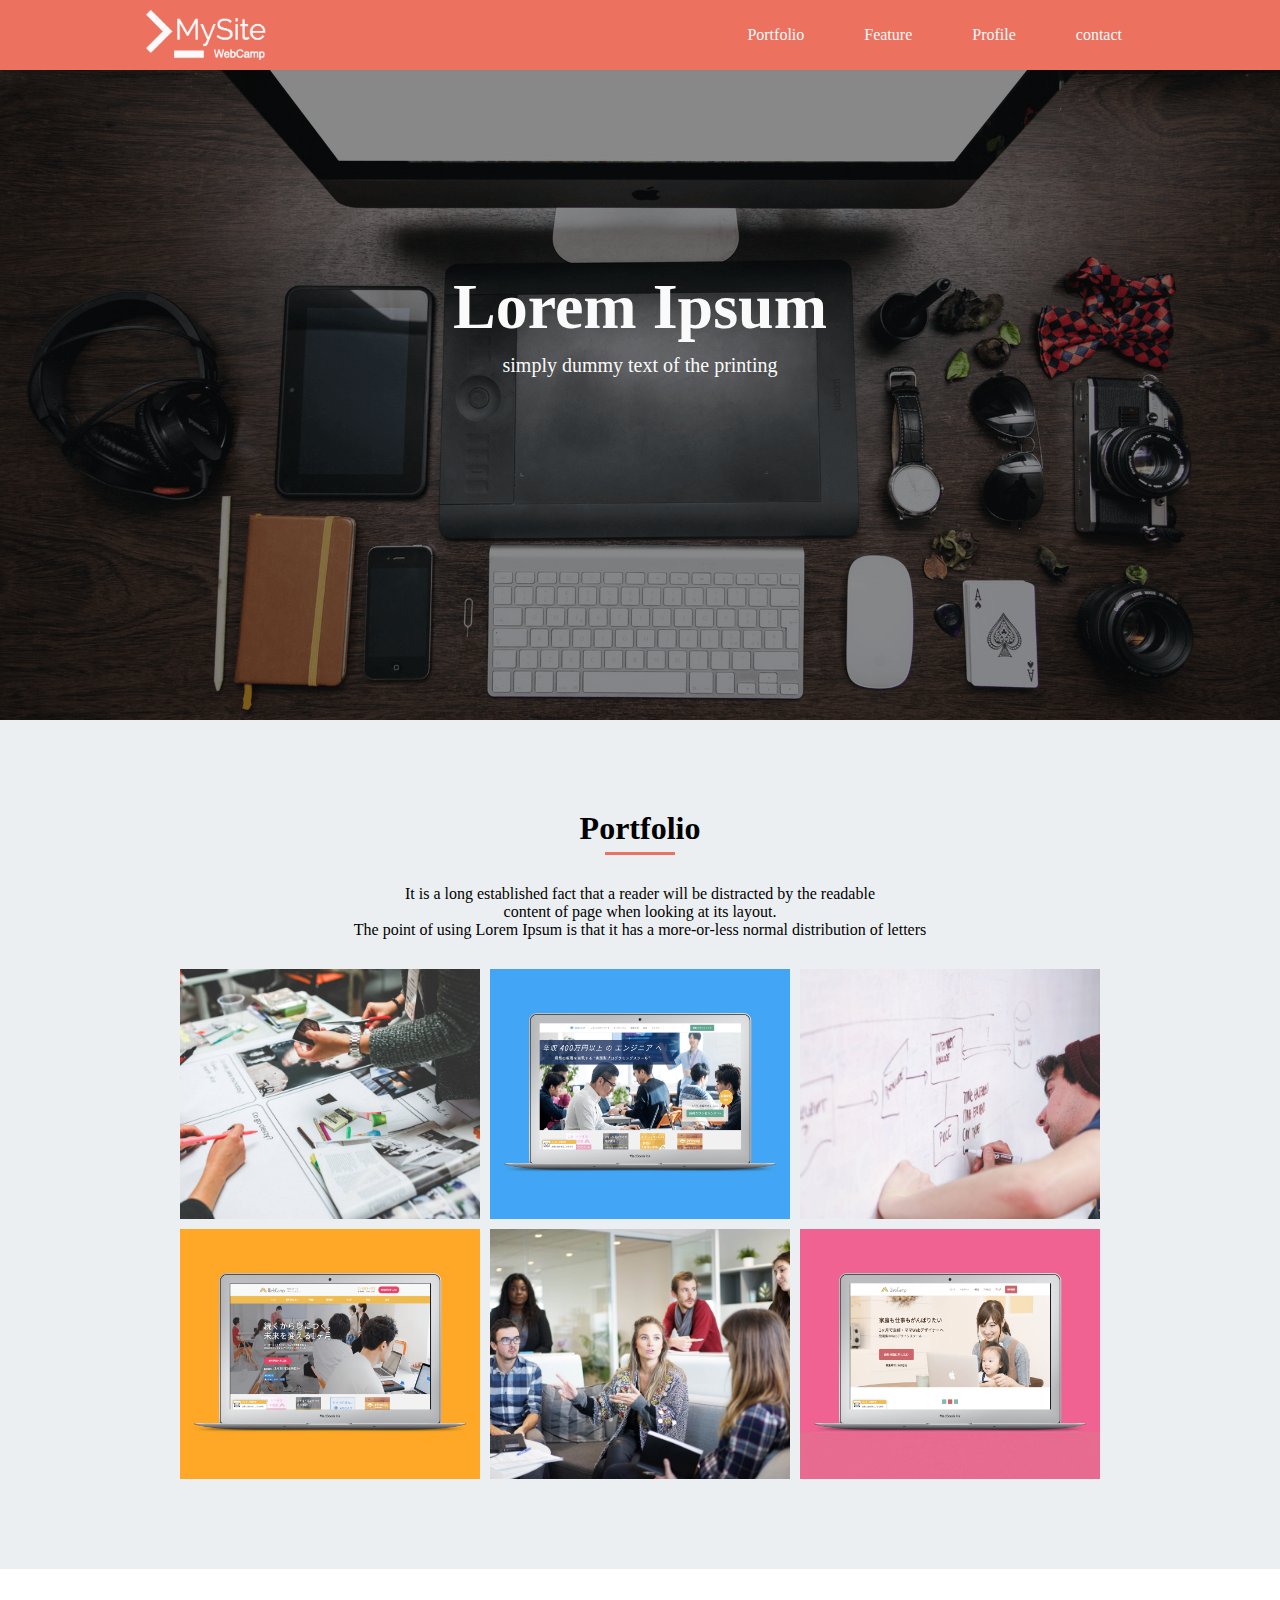
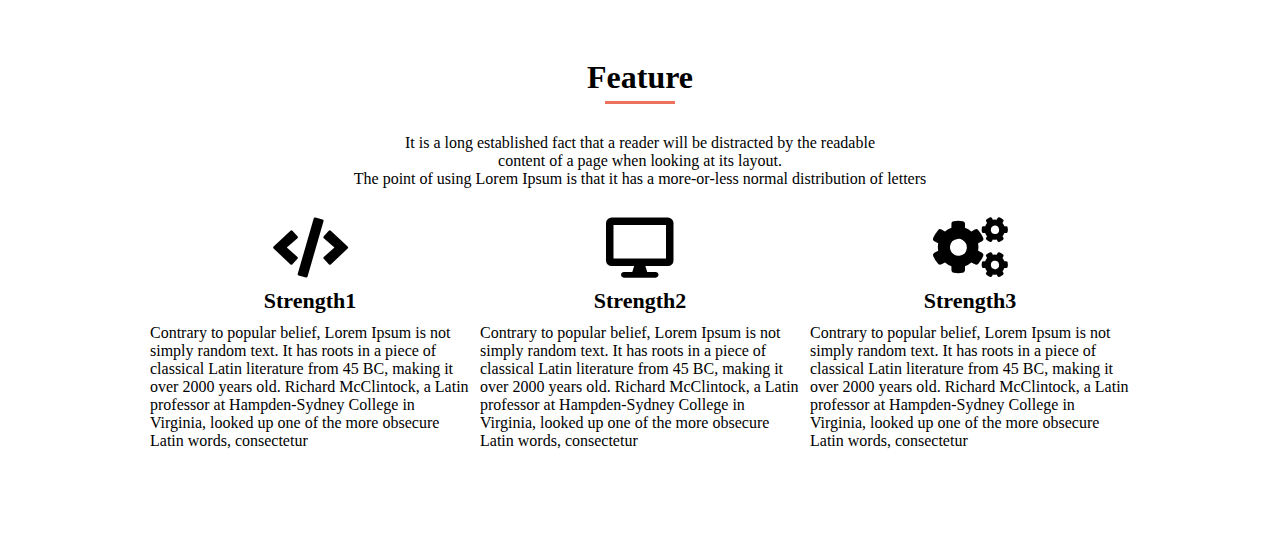
==== index.html @ 90d44905 "[Add] featureが完成しました" ====
<!DOCTYPE html>
<html>
<head>
	<meta charset="UTF-8">
	<meta name="viewport" content="width=device-width,initial-scale=1.0">
	<link rel="stylesheet" type="text/css" href="https://use.fontawesome.com/releases/v5.0.13/css/all.css">
	<link rel="stylesheet" href="style.css">
	<title>html_chapter10_exercise</title>
</head>
<body>
	<header>
		<div class="header-box">
			<img class="header-logo" src="img/logo.png">
			<nav>
				<ul class="nav-list">
					<li>
						<a href="#"> Portfolio</a>
					</li>
					<li>
						<a href="#"> Feature</a>
					</li>
					<li>
						<a href="#"> Profile</a>
					</li>
					<li>
						<a href="#"> contact</a>
					</li>
				</ul>
			</nav>
		</div>
	</header>
	<div class="main-visual">
		<h1 class="main-visual-title">Lorem Ipsum</h1>
		<p>simply dummy text of the printing</p>
	</div>
	<div class="portfolio">
		<div class="portfolio-contents">
			<div class="portfolio-text">
				<h2 class="portfolio-title">Portfolio</h2>
				<div class="title-border"></div>
				<p>
					It is a long established fact that a reader will be distracted by the readable <br>
					content of page when looking at its layout. <br>
					The point of using Lorem Ipsum is that it has a more-or-less normal distribution of letters
				</p>
			</div>
			<div class="portfolio-images clearfix">
				<div class="portfolio-image"></div>
				<div class="portfolio-image"></div>
				<div class="portfolio-image"></div>
				<div class="portfolio-image"></div>
				<div class="portfolio-image"></div>
				<div class="portfolio-image"></div>
			</div>
		</div>
	</div>
	<div class="feature">
		<div class="feature-text">
			<h2 class="feature-title"> Feature</h2>
			<div class="title-border"></div>
			<p>
				It is a long established fact that a reader will be distracted by the readable <br>
				content of a page when looking at its layout. <br>
				The point of using Lorem Ipsum is that it has a more-or-less normal distribution of letters
			</p>
		</div>
		<div class="feature-contents clearfix">
			<div class="feature-content">
				<i class="fas fa-code"></i>
				<h3 class="feature-content-title">Strength1</h3>
				<p class="feature-content-text">
					Contrary to popular belief, Lorem Ipsum is not simply random text. It has roots in a piece of classical Latin literature from 45 BC, making it over 2000 years old. Richard McClintock, a Latin professor at Hampden-Sydney College in Virginia, looked up one of the more obsecure Latin words, consectetur
				</p>
			</div>
			<div class="feature-content">
				<i class="fas fa-desktop"></i>
				<h3 class="feature-content-title">Strength2</h3>
				<p class="feature-content-text">
					Contrary to popular belief, Lorem Ipsum is not simply random text. It has roots in a piece of classical Latin literature from 45 BC, making it over 2000 years old. Richard McClintock, a Latin professor at Hampden-Sydney College in Virginia, looked up one of the more obsecure Latin words, consectetur
				</p>
			</div>
			<div class="feature-content">
				<i class="fas fa-cogs"></i>
				<h3 class="feature-content-title">Strength3</h3>
				<p class="feature-content-text">
					Contrary to popular belief, Lorem Ipsum is not simply random text. It has roots in a piece of classical Latin literature from 45 BC, making it over 2000 years old. Richard McClintock, a Latin professor at Hampden-Sydney College in Virginia, looked up one of the more obsecure Latin words, consectetur
				</p>
			</div>
		</div>
	</div>
	<div class="profile"></div>
	<div class="contact"></div>
	<footer></footer>
</body>
</html>
---- style.css ----
*{
	padding: 0;
	margin: 0;
	box-sizing: border-box;
}
a {
	text-decoration: none;
}
.clearfix::after{
	content: "";
	display: block;
	clear: both;
}

/*headerに関して*/
header{
	width: 100%;
	height: 70px;
	background-color: #EC715F;
}
.header-box{
	width: 1024px;
	margin: 0 auto;
}
.header-logo{
	float: left;
	height: 70px;
}
.nav-list{
	float: right;
}
.nav-list li{
	float: left;
	padding: 0 30px;
	line-height: 70px;
	list-style: none;
}
.nav-list li a{
	color: #FAFAFA;
}

/*main-visualに関して*/
.main-visual{
	width: 100%;
	height: 650px;
	text-align: center;
	background-image: url(img/mv.png);
	background-position: center;
	background-size: cover;
}
.main-visual-title{
	font-size: 64px;
	color: #FAFAFA;
	padding: 200px 0 10px 0;
}
.main-visual p{
	font-size: 20px;
	color: #FAFAFA;
}

/*portfolioに関して*/
.portfolio{
	background-color: #ECEFF1;
	width: 100%;
}
.portfolio-contents{
	width: 920px;
	margin: 0 auto;
	text-align: center;
}
.portfolio-title{
	font-size: 32px;
	color: #000000;
	padding-top: 90px;
}
.title-border{
	height: 8px;
	width: 70px;
	margin: 0 auto;
	border-bottom: 3px solid #EC715F;
}
.portfolio-text p{
	font-size: 16px;
	color: #000000;
	padding: 30px 0;
}
.portfolio-image{
	width: 300px;
	height: 250px;
	margin: 0 10px 10px 0;
	background-position: center;
	background-size: cover;
	float: left;
}
.portfolio-image:nth-child(3n){
	margin-right: 0;
}
.portfolio-image:nth-last-child(-n+3){
	margin-bottom: 90px;
}
.portfolio-image:nth-child(1){
	background-image: url(img/sketch.jpg);
}
.portfolio-image:nth-child(2){
	background-image: url(img/websuku.png);
}
.portfolio-image:nth-child(3){
	background-image: url(img/write.jpg);
}
.portfolio-image:nth-child(4){
	background-image: url(img/webcamp.png);
}
.portfolio-image:nth-child(5){
	background-image: url(img/talk.jpg);
}
.portfolio-image:nth-child(6){
	background-image: url(img/webcamp-mother.png);
}

/*featureに関して*/
.feature{
	width: 980px;
	padding: 90px 0;
	margin: 0 auto;
}
.feature-text{
	text-align: center;
}
.feature-title{
	font-size: 32px;
	color: #000000;
}
.feature-text p{
	padding: 30px 0;
	font-size: 16px;
	color: #000000;
}
.feature-content{
	width: 320px;
	margin-right: 10px;
	float: left;
}
.feature-content:nth-child(3){
	margin-right: 0;
}
.feature-content i{
	font-size: 60px;
	width: 100%;
	text-align: center;
}
.feature-content-title{
	width: 100%;
	text-align: center;
	font-size: 22px;
	color: #000000;
	padding: 10px;
}
.feature-content-text{
	font-size: 16px;
	color: #000000;
}
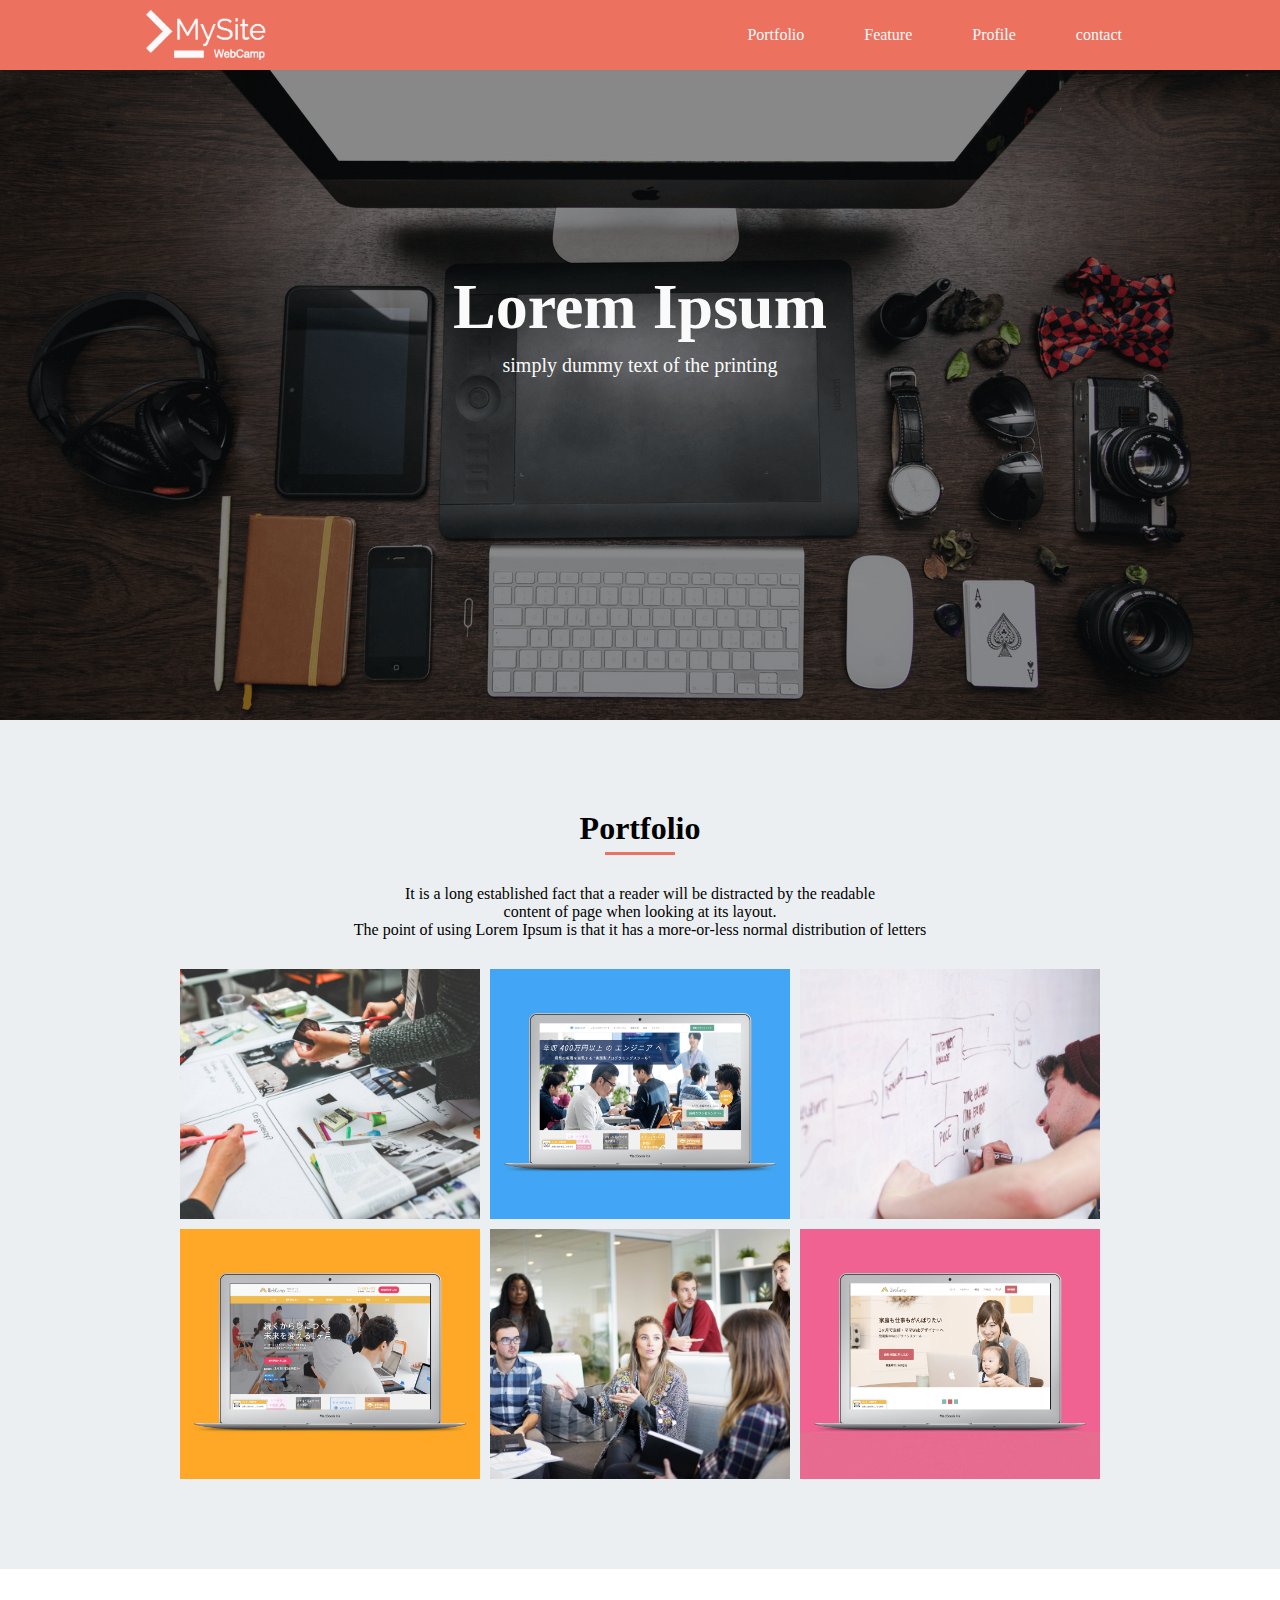
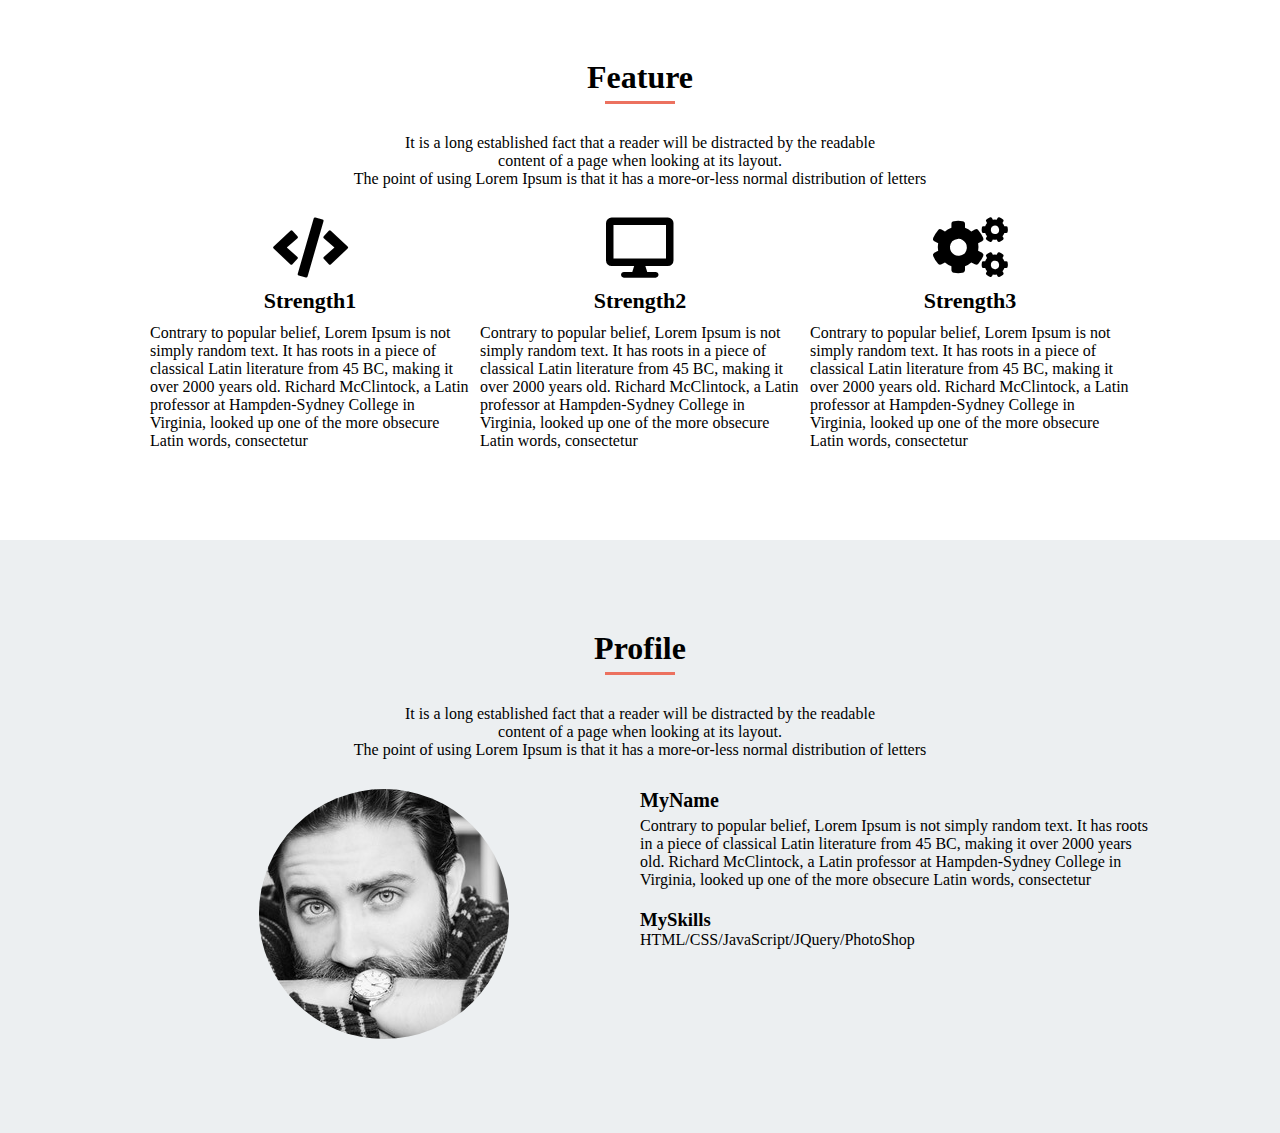
==== commit 8810a5bc: "[Add] profileが完成しました" ====
--- a/index.html
+++ b/index.html
@@ -88,7 +88,38 @@
 			</div>
 		</div>
 	</div>
-	<div class="profile"></div>
+	<div class="profile">
+		<div class="profile-box">
+			<div class="profile-text clearfix">
+				<h2 class="profile-title">Profile</h2>
+				<div class="title-border"></div>
+				<p>
+					It is a long established fact that a reader will be distracted by the readable <br>
+					content of a page when looking at its layout. <br>
+					The point of using Lorem Ipsum is that it has a more-or-less normal distribution of letters
+				</p>
+			</div>
+			<div class="profile-contents clearfix">
+				<div class="profile-content">
+					<img class="profile-image" src="img/my-icon.jpg">
+				</div>
+				<div class="profile-content">
+					<div class="profile-content-text">
+						<h3>MyName</h3>
+						<p>
+						Contrary to popular belief, Lorem Ipsum is not simply random text. It has roots in a piece of classical Latin literature from 45 BC, making it over 2000 years old. Richard McClintock, a Latin professor at Hampden-Sydney College in Virginia, looked up one of the more obsecure Latin words, consectetur
+					</p>
+					</div>
+					<div class="profile-contents-text">
+						<h3>MySkills</h3>
+						<p>
+							HTML/CSS/JavaScript/JQuery/PhotoShop
+						</p>
+					</div>
+				</div>
+			</div>
+		</div>
+	</div>
 	<div class="contact"></div>
 	<footer></footer>
 </body>
--- a/style.css
+++ b/style.css
@@ -158,4 +158,51 @@
 .feature-content-text{
 	font-size: 16px;
 	color: #000000;
+}
+
+/*profileに関して*/
+.profile{
+	width: 100%;
+	background-color: #ECEFF1;
+}
+.profile-box{
+	width: 1024px;
+	padding: 90px 0;
+	margin: 0 auto;
+}
+.profile-text{
+	text-align: center;
+}
+.profile-title{
+	font-size: 32px;
+	color: #000000;
+}
+.profile-text p{
+	padding: 30px 0;
+	font-size: 16px;
+	color: #000000;
+}
+.profile-content{
+	width: 512px;
+	float: left;
+}
+.profile-content:first-child{
+	text-align: center;
+}
+.profile-image{
+	border-radius: 50%;
+	width: 250px;
+	height: 250px;
+	margin: 0 auto;
+}
+.profile-content-text{
+	padding-bottom: 20px;
+}
+.profile-content-text h3{
+	font-size: 20px;
+	padding-bottom: 5px;
+}
+.profile-content-text p{
+	font-size: 16px;
+	color: #000000;
 }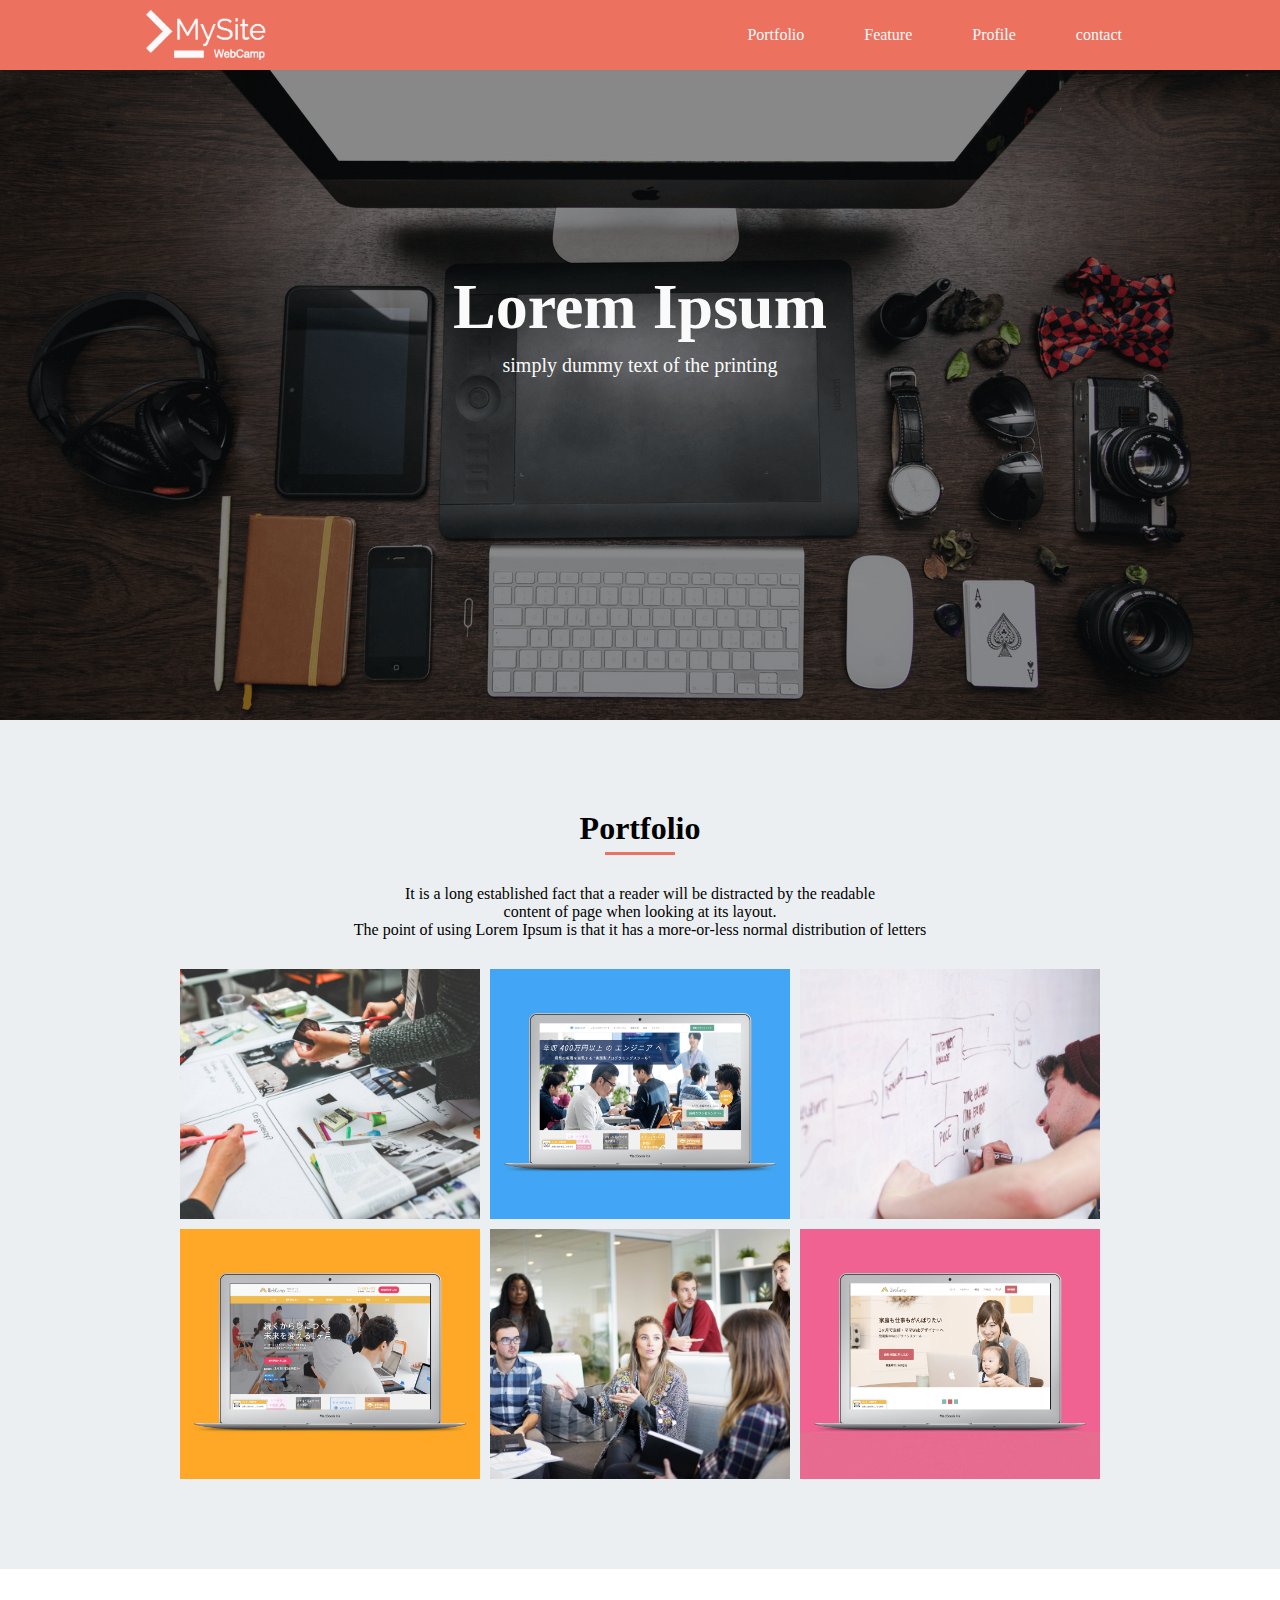
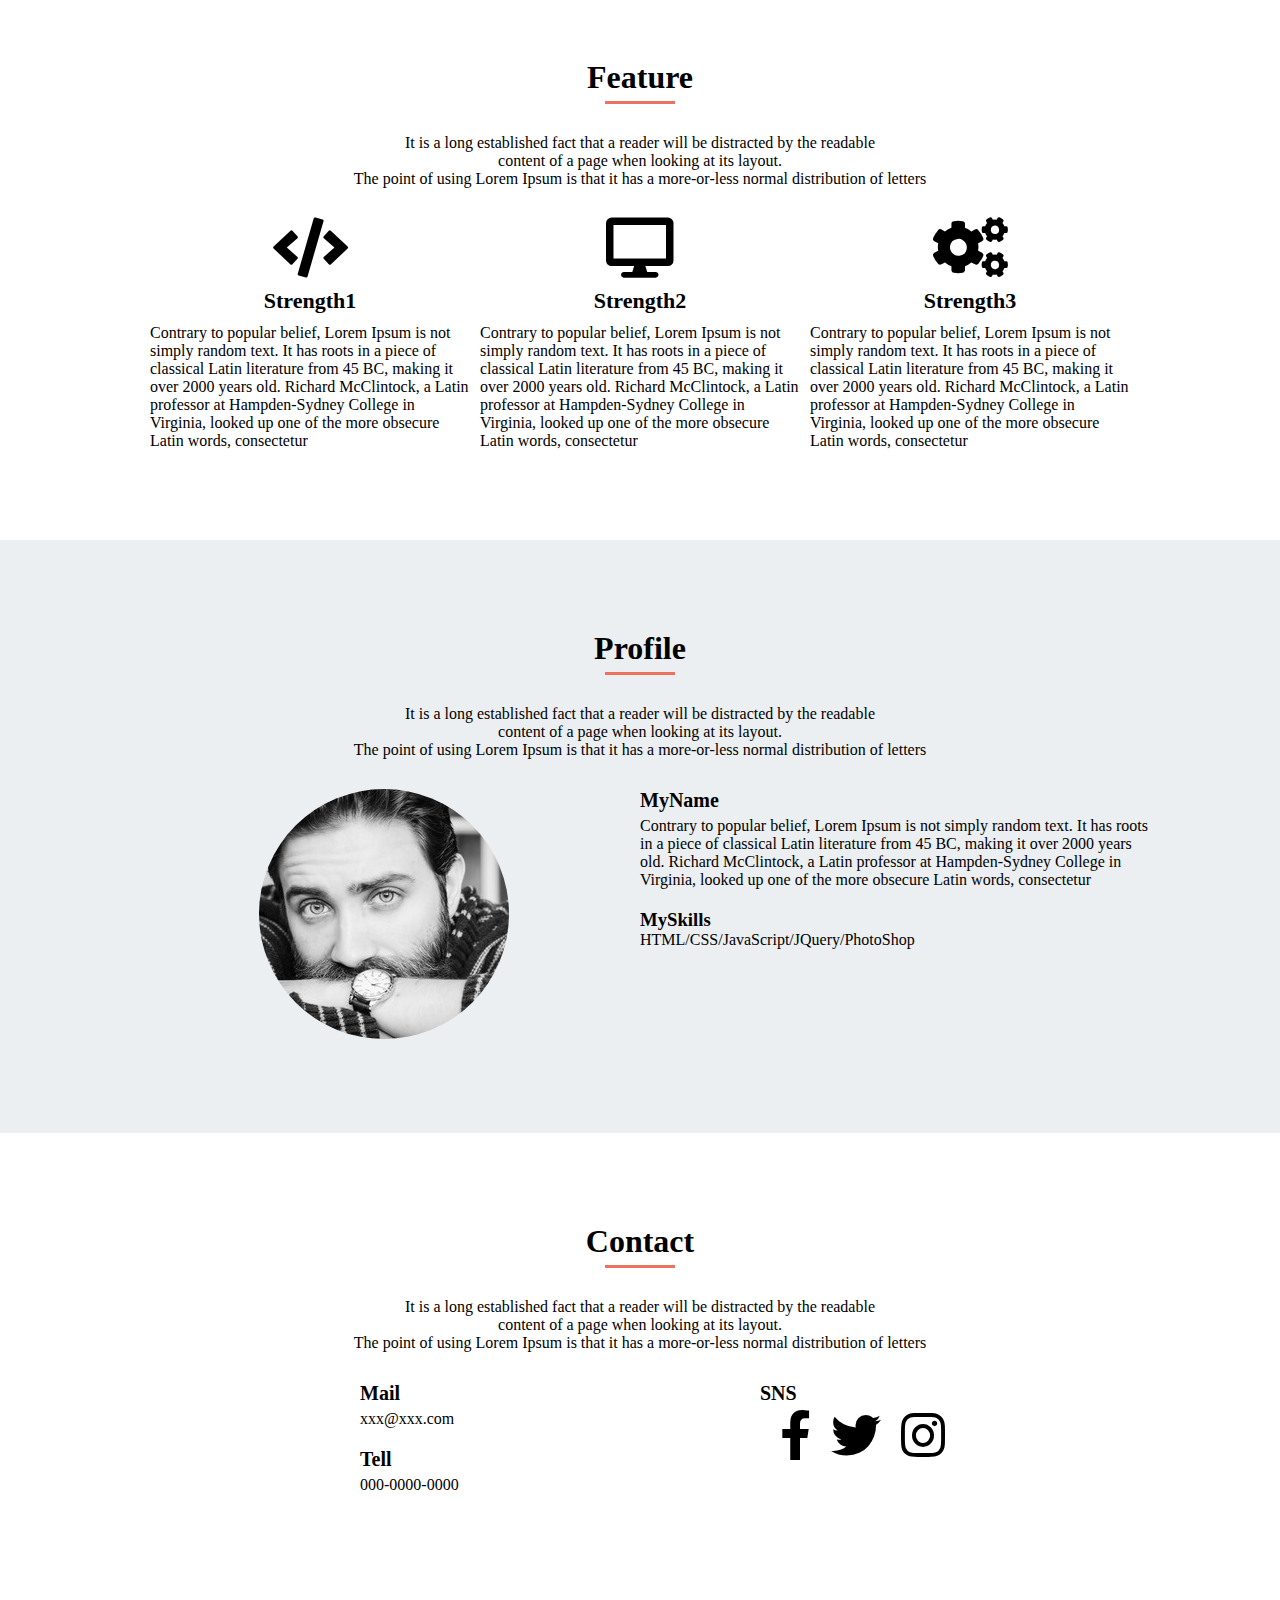
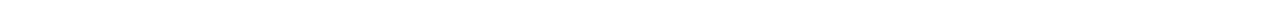
==== commit 41fb5041: "[Add] contactが完成しました" ====
--- a/index.html
+++ b/index.html
@@ -120,7 +120,43 @@
 			</div>
 		</div>
 	</div>
-	<div class="contact"></div>
+	<div class="contact">
+		<div class="contact-text">
+			<h2 class="contact-title clearfix">Contact</h2>
+			<div class="title-border"></div>
+			<p class="contact-desc">
+				It is a long established fact that a reader will be distracted by the readable <br>
+				content of a page when looking at its layout. <br>
+				The point of using Lorem Ipsum is that it has a more-or-less normal distribution of letters
+			</p>
+		</div>
+		<div class="contact-contents clearfix">
+			<div class="contact-content">
+				<div class="contact-content-box">
+					<h3>Mail</h3>
+					<p>
+						<a href="#">xxx@xxx.com</a>
+					</p>
+				</div>
+				<div class="contact-content-box">
+					<h3>Tell</h3>
+					<p>
+						<a href="#">000-0000-0000</a>
+					</p>
+				</div>
+			</div>
+			<div class="contact-content">
+				<div class="contact-content-box">
+					<h3>SNS</h3>
+					<div class="contact-social">
+						<i class="fab fa-facebook-f"></i>
+						<i class="fab fa-twitter"></i>
+						<i class="fab fa-instagram"></i>
+					</div>
+				</div>
+			</div>
+		</div>
+	</div>
 	<footer></footer>
 </body>
 </html>--- a/style.css
+++ b/style.css
@@ -205,4 +205,46 @@
 .profile-content-text p{
 	font-size: 16px;
 	color: #000000;
+}
+
+/*contactに関して*/
+.contact{
+	width: 800px;
+	margin: 0 auto;
+	padding: 90px 0;
+}
+.contact-text{
+	text-align: center;
+}
+.contact-title{
+	font-size: 32px;
+	color: #000000;
+}
+.contact-desc{
+	padding: 30px 0;
+	font-size: 16px;
+	color: #000000;
+}
+.contact-content{
+	width: 400px;
+	float: left;
+}
+.contact-content-box{
+	width: 100%;
+	display: inline-block;
+	padding: 0 0 20px 120px;
+}
+.contact-content-box h3{
+	font-size: 20px;
+	padding-bottom: 5px;
+	color: #000000;
+}
+.contact-content-box p a{
+	color: #000000;
+}
+.contact-social i{
+	float: left;
+	color: #000000;
+	font-size: 50px;
+	margin-left: 20px;
 }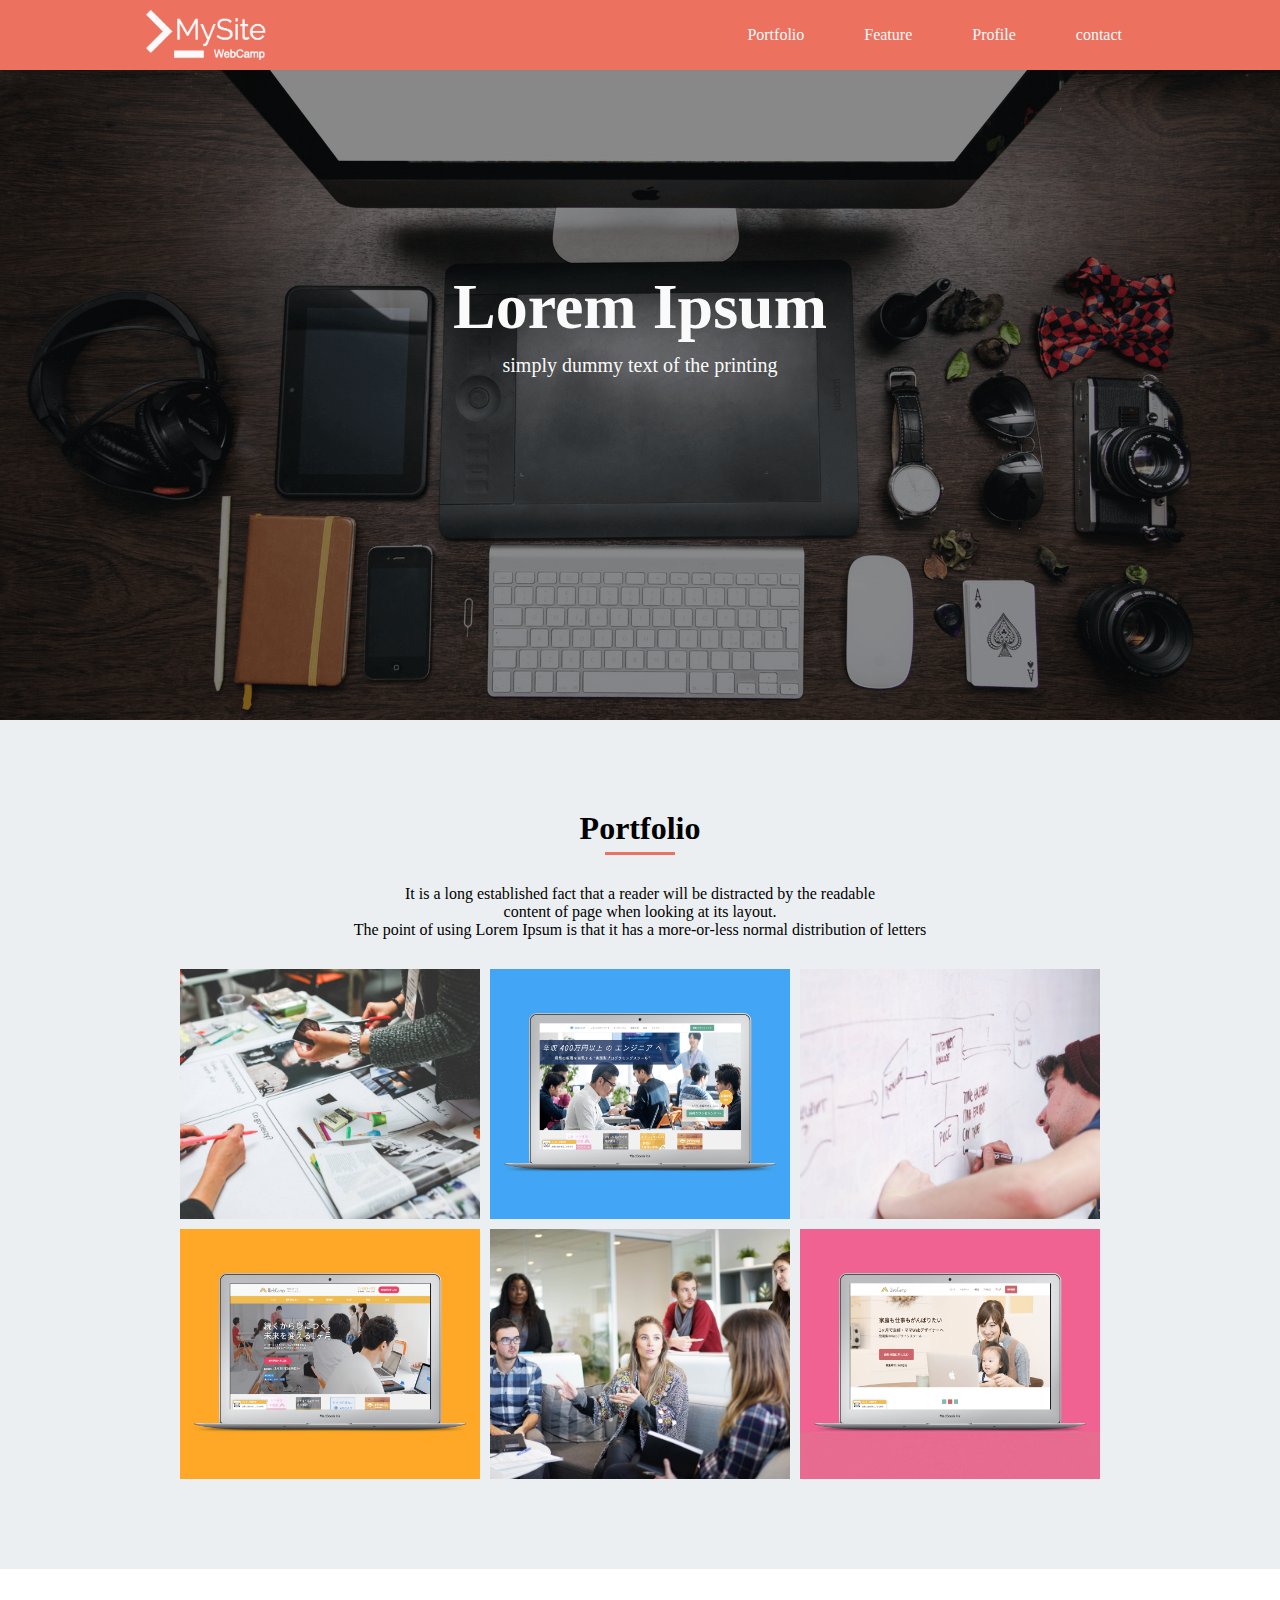
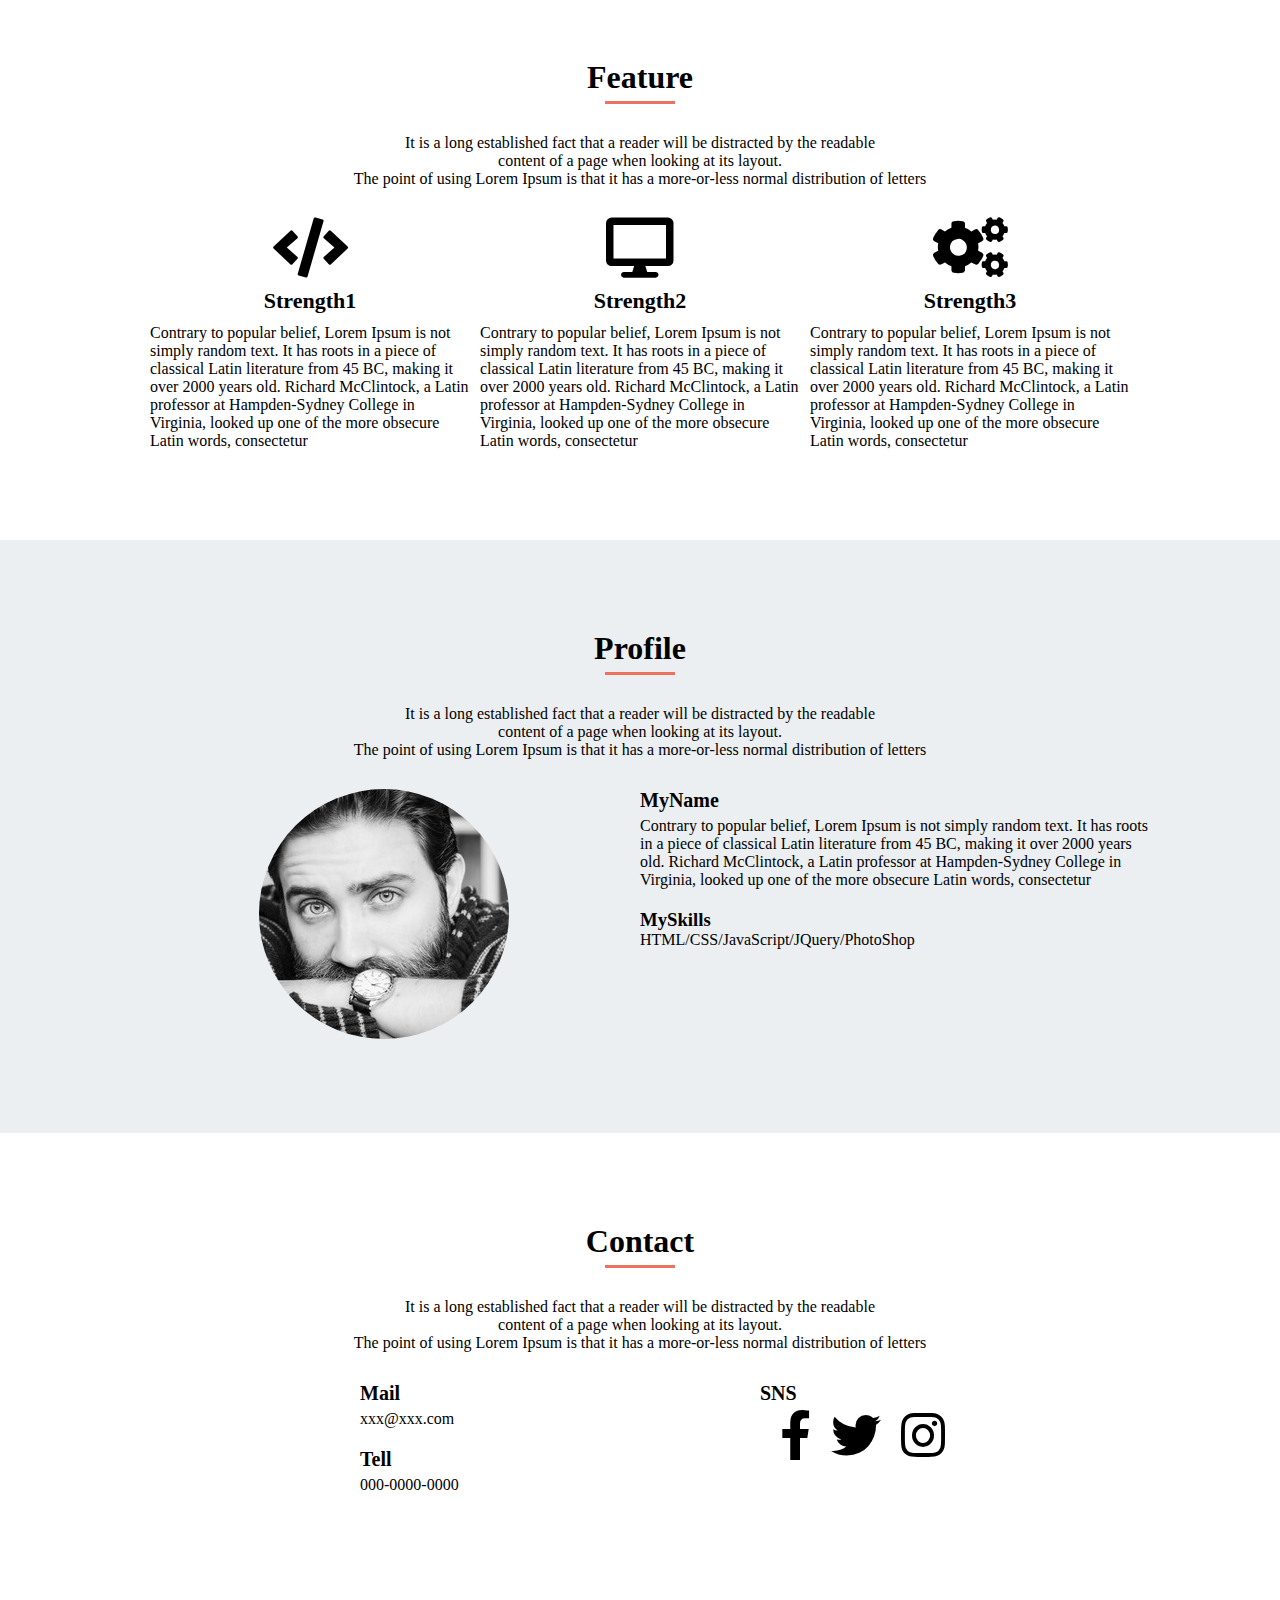
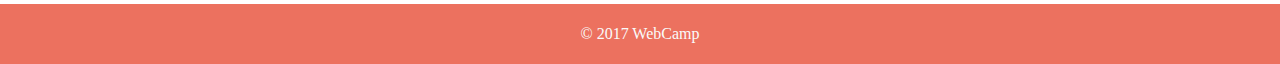
==== commit ed9544dc: "[Add] footerが完成しました" ====
--- a/index.html
+++ b/index.html
@@ -157,6 +157,8 @@
 			</div>
 		</div>
 	</div>
-	<footer></footer>
+	<footer>
+		<span>© 2017 WebCamp</span>
+	</footer>
 </body>
 </html>--- a/style.css
+++ b/style.css
@@ -247,4 +247,17 @@
 	color: #000000;
 	font-size: 50px;
 	margin-left: 20px;
+}
+
+/*footerに関して*/
+footer{
+	height: 60px;
+	width: 100%;
+	background-color: #EC715F;
+	text-align: center;
+}
+footer span{
+	font-size: 16px;
+	color: #FAFAFA;
+	line-height: 60px;
 }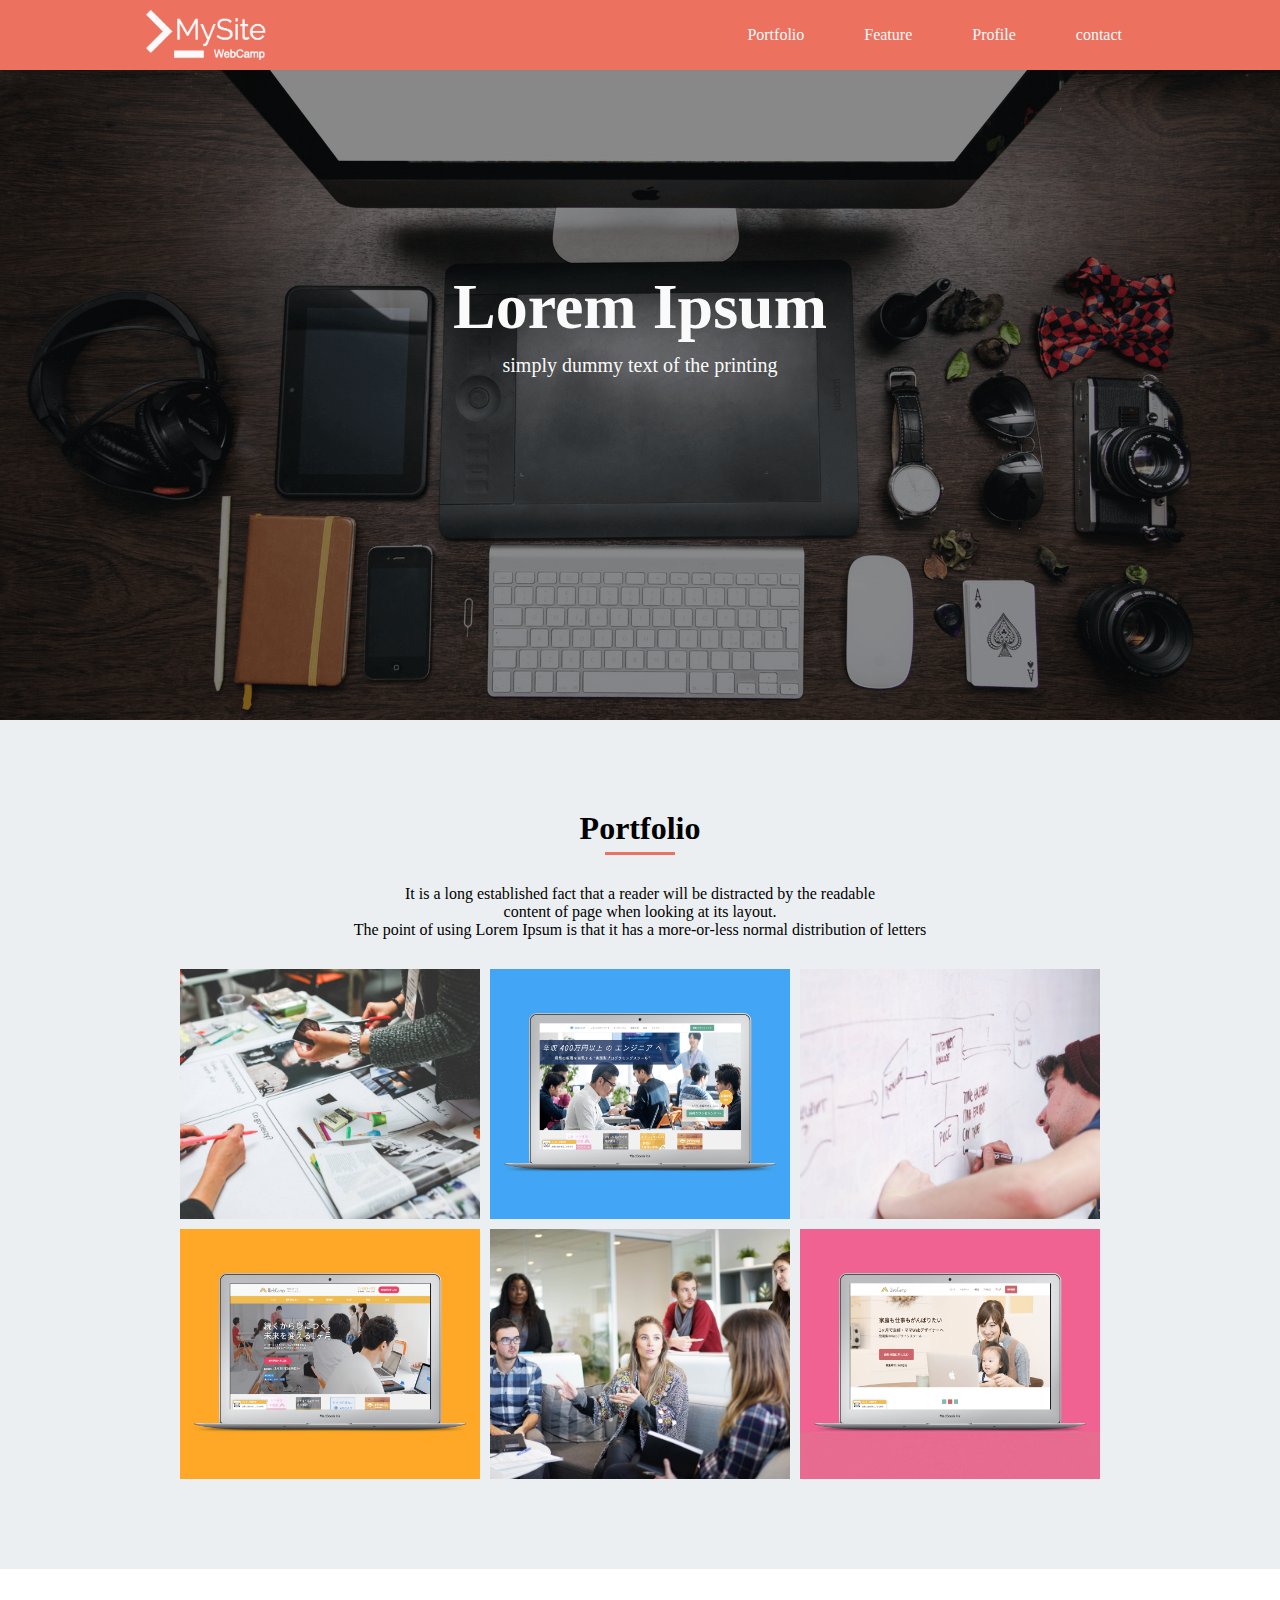
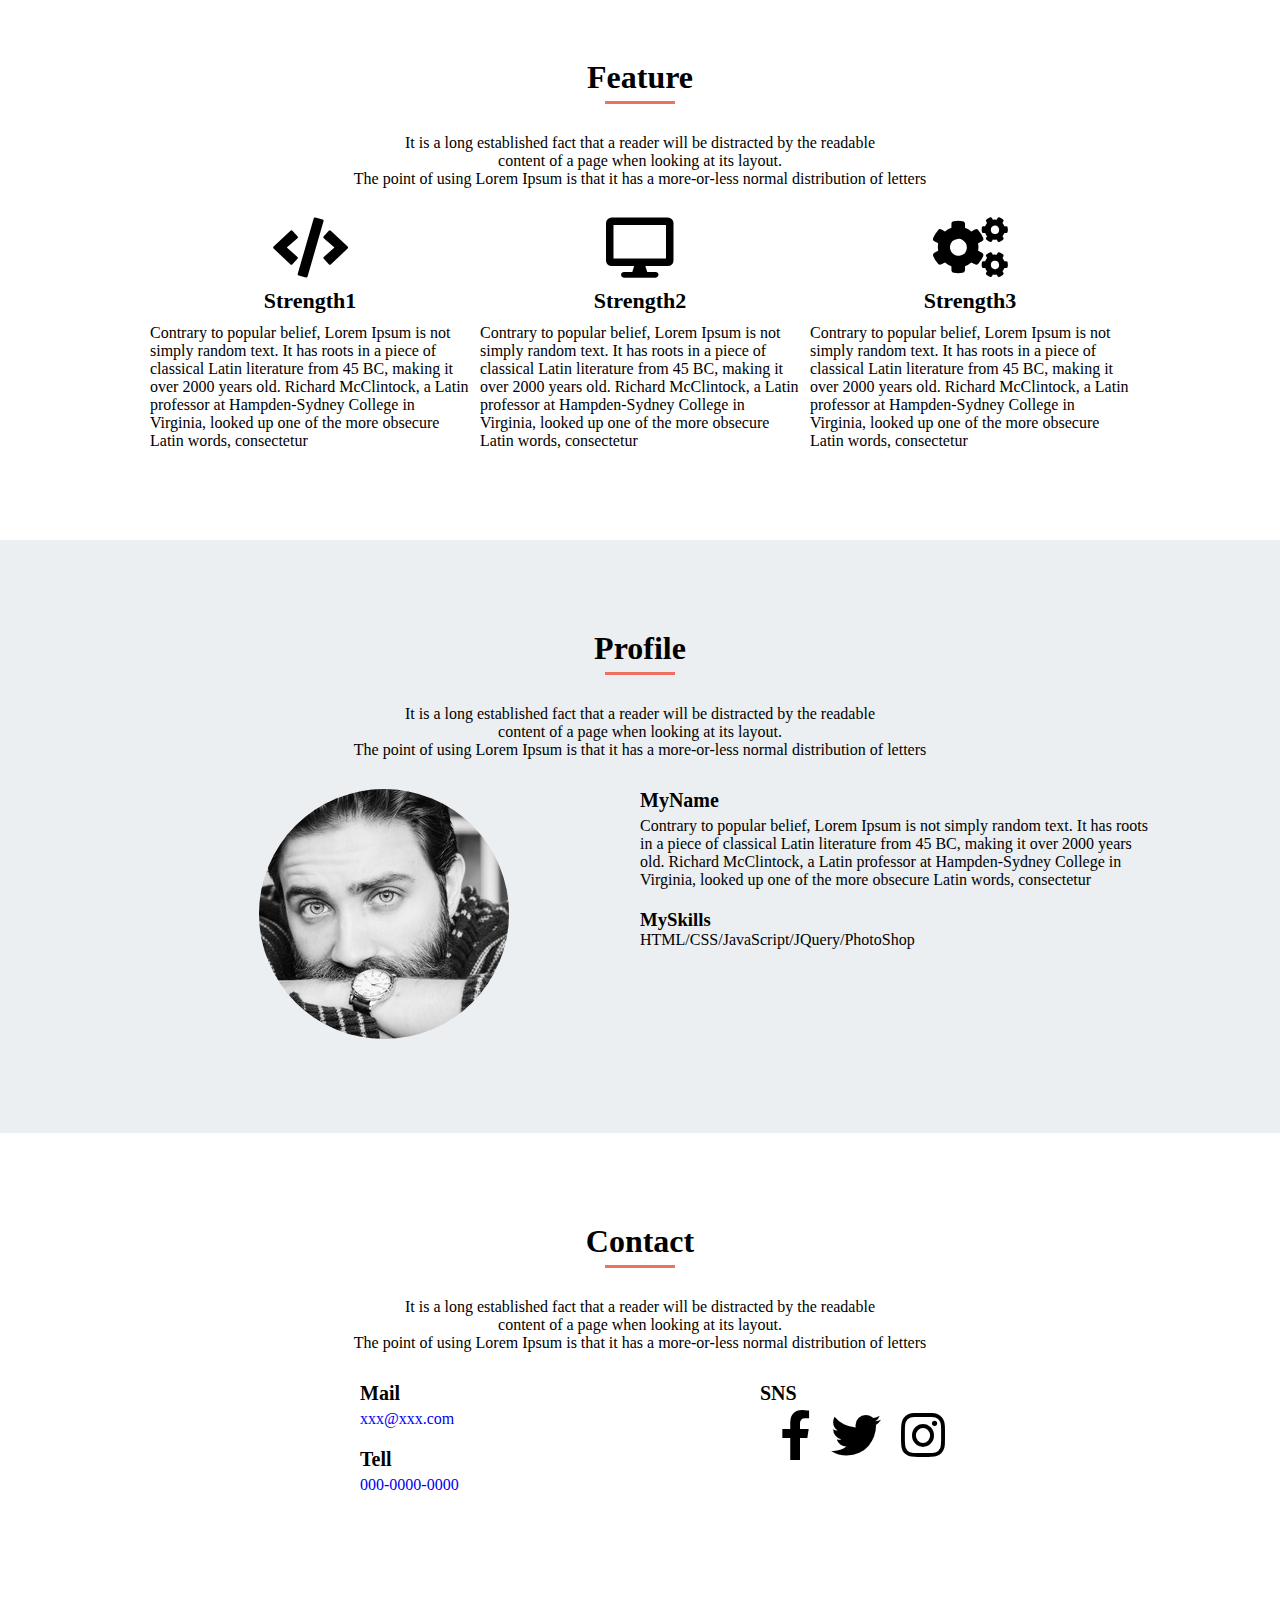
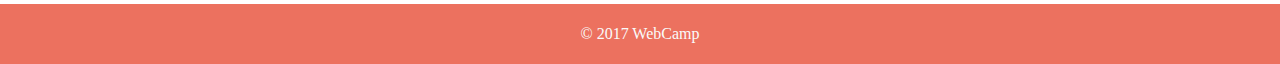
==== commit 9749cec3: "[Update] CSSをまとめました" ====
--- a/index.html
+++ b/index.html
@@ -33,130 +33,132 @@
 		<h1 class="main-visual-title">Lorem Ipsum</h1>
 		<p>simply dummy text of the printing</p>
 	</div>
-	<div class="portfolio">
-		<div class="portfolio-contents">
-			<div class="portfolio-text">
-				<h2 class="portfolio-title">Portfolio</h2>
-				<div class="title-border"></div>
-				<p>
-					It is a long established fact that a reader will be distracted by the readable <br>
-					content of page when looking at its layout. <br>
-					The point of using Lorem Ipsum is that it has a more-or-less normal distribution of letters
-				</p>
-			</div>
-			<div class="portfolio-images clearfix">
-				<div class="portfolio-image"></div>
-				<div class="portfolio-image"></div>
-				<div class="portfolio-image"></div>
-				<div class="portfolio-image"></div>
-				<div class="portfolio-image"></div>
-				<div class="portfolio-image"></div>
+	<main>
+		<div class="portfolio">
+			<div class="portfolio-contents">
+				<div class="portfolio-text">
+					<h2 class="title">Portfolio</h2>
+					<div class="title-border"></div>
+					<p class="description">
+						It is a long established fact that a reader will be distracted by the readable <br>
+						content of page when looking at its layout. <br>
+						The point of using Lorem Ipsum is that it has a more-or-less normal distribution of letters
+					</p>
+				</div>
+				<div class="portfolio-images clearfix">
+					<div class="portfolio-image"></div>
+					<div class="portfolio-image"></div>
+					<div class="portfolio-image"></div>
+					<div class="portfolio-image"></div>
+					<div class="portfolio-image"></div>
+					<div class="portfolio-image"></div>
+				</div>
 			</div>
 		</div>
-	</div>
-	<div class="feature">
-		<div class="feature-text">
-			<h2 class="feature-title"> Feature</h2>
-			<div class="title-border"></div>
-			<p>
-				It is a long established fact that a reader will be distracted by the readable <br>
-				content of a page when looking at its layout. <br>
-				The point of using Lorem Ipsum is that it has a more-or-less normal distribution of letters
-			</p>
-		</div>
-		<div class="feature-contents clearfix">
-			<div class="feature-content">
-				<i class="fas fa-code"></i>
-				<h3 class="feature-content-title">Strength1</h3>
-				<p class="feature-content-text">
-					Contrary to popular belief, Lorem Ipsum is not simply random text. It has roots in a piece of classical Latin literature from 45 BC, making it over 2000 years old. Richard McClintock, a Latin professor at Hampden-Sydney College in Virginia, looked up one of the more obsecure Latin words, consectetur
-				</p>
-			</div>
-			<div class="feature-content">
-				<i class="fas fa-desktop"></i>
-				<h3 class="feature-content-title">Strength2</h3>
-				<p class="feature-content-text">
-					Contrary to popular belief, Lorem Ipsum is not simply random text. It has roots in a piece of classical Latin literature from 45 BC, making it over 2000 years old. Richard McClintock, a Latin professor at Hampden-Sydney College in Virginia, looked up one of the more obsecure Latin words, consectetur
-				</p>
-			</div>
-			<div class="feature-content">
-				<i class="fas fa-cogs"></i>
-				<h3 class="feature-content-title">Strength3</h3>
-				<p class="feature-content-text">
-					Contrary to popular belief, Lorem Ipsum is not simply random text. It has roots in a piece of classical Latin literature from 45 BC, making it over 2000 years old. Richard McClintock, a Latin professor at Hampden-Sydney College in Virginia, looked up one of the more obsecure Latin words, consectetur
-				</p>
-			</div>
-		</div>
-	</div>
-	<div class="profile">
-		<div class="profile-box">
-			<div class="profile-text clearfix">
-				<h2 class="profile-title">Profile</h2>
+		<div class="feature">
+			<div class="feature-text">
+				<h2 class="title"> Feature</h2>
 				<div class="title-border"></div>
-				<p>
+				<p class="description">
 					It is a long established fact that a reader will be distracted by the readable <br>
 					content of a page when looking at its layout. <br>
 					The point of using Lorem Ipsum is that it has a more-or-less normal distribution of letters
 				</p>
 			</div>
-			<div class="profile-contents clearfix">
-				<div class="profile-content">
-					<img class="profile-image" src="img/my-icon.jpg">
-				</div>
-				<div class="profile-content">
-					<div class="profile-content-text">
-						<h3>MyName</h3>
-						<p>
+			<div class="feature-contents clearfix">
+				<div class="feature-content">
+					<i class="fas fa-code"></i>
+					<h3 class="feature-content-title">Strength1</h3>
+					<p class="feature-content-text">
 						Contrary to popular belief, Lorem Ipsum is not simply random text. It has roots in a piece of classical Latin literature from 45 BC, making it over 2000 years old. Richard McClintock, a Latin professor at Hampden-Sydney College in Virginia, looked up one of the more obsecure Latin words, consectetur
 					</p>
+				</div>
+				<div class="feature-content">
+					<i class="fas fa-desktop"></i>
+					<h3 class="feature-content-title">Strength2</h3>
+					<p class="feature-content-text">
+						Contrary to popular belief, Lorem Ipsum is not simply random text. It has roots in a piece of classical Latin literature from 45 BC, making it over 2000 years old. Richard McClintock, a Latin professor at Hampden-Sydney College in Virginia, looked up one of the more obsecure Latin words, consectetur
+					</p>
+				</div>
+				<div class="feature-content">
+					<i class="fas fa-cogs"></i>
+					<h3 class="feature-content-title">Strength3</h3>
+					<p class="feature-content-text">
+						Contrary to popular belief, Lorem Ipsum is not simply random text. It has roots in a piece of classical Latin literature from 45 BC, making it over 2000 years old. Richard McClintock, a Latin professor at Hampden-Sydney College in Virginia, looked up one of the more obsecure Latin words, consectetur
+					</p>
+				</div>
+			</div>
+		</div>
+		<div class="profile">
+			<div class="profile-box">
+				<div class="profile-text clearfix">
+					<h2 class="title">Profile</h2>
+					<div class="title-border"></div>
+					<p class="description">
+						It is a long established fact that a reader will be distracted by the readable <br>
+						content of a page when looking at its layout. <br>
+						The point of using Lorem Ipsum is that it has a more-or-less normal distribution of letters
+					</p>
+				</div>
+				<div class="profile-contents clearfix">
+					<div class="profile-content">
+						<img class="profile-image" src="img/my-icon.jpg">
 					</div>
-					<div class="profile-contents-text">
-						<h3>MySkills</h3>
-						<p>
-							HTML/CSS/JavaScript/JQuery/PhotoShop
+					<div class="profile-content">
+						<div class="profile-content-text">
+							<h3>MyName</h3>
+							<p>
+							Contrary to popular belief, Lorem Ipsum is not simply random text. It has roots in a piece of classical Latin literature from 45 BC, making it over 2000 years old. Richard McClintock, a Latin professor at Hampden-Sydney College in Virginia, looked up one of the more obsecure Latin words, consectetur
 						</p>
+						</div>
+						<div class="profile-contents-text">
+							<h3>MySkills</h3>
+							<p>
+								HTML/CSS/JavaScript/JQuery/PhotoShop
+							</p>
+						</div>
 					</div>
 				</div>
 			</div>
 		</div>
-	</div>
-	<div class="contact">
-		<div class="contact-text">
-			<h2 class="contact-title clearfix">Contact</h2>
-			<div class="title-border"></div>
-			<p class="contact-desc">
-				It is a long established fact that a reader will be distracted by the readable <br>
-				content of a page when looking at its layout. <br>
-				The point of using Lorem Ipsum is that it has a more-or-less normal distribution of letters
-			</p>
-		</div>
-		<div class="contact-contents clearfix">
-			<div class="contact-content">
-				<div class="contact-content-box">
-					<h3>Mail</h3>
-					<p>
-						<a href="#">xxx@xxx.com</a>
-					</p>
+		<div class="contact">
+			<div class="contact-text">
+				<h2 class="title">Contact</h2>
+				<div class="title-border"></div>
+				<p class="description">
+					It is a long established fact that a reader will be distracted by the readable <br>
+					content of a page when looking at its layout. <br>
+					The point of using Lorem Ipsum is that it has a more-or-less normal distribution of letters
+				</p>
+			</div>
+			<div class="contact-contents clearfix">
+				<div class="contact-content">
+					<div class="contact-content-box">
+						<h3>Mail</h3>
+						<p>
+							<a href="#">xxx@xxx.com</a>
+						</p>
+					</div>
+					<div class="contact-content-box">
+						<h3>Tell</h3>
+						<p>
+							<a href="#">000-0000-0000</a>
+						</p>
+					</div>
 				</div>
-				<div class="contact-content-box">
-					<h3>Tell</h3>
-					<p>
-						<a href="#">000-0000-0000</a>
-					</p>
-				</div>
-			</div>
-			<div class="contact-content">
-				<div class="contact-content-box">
-					<h3>SNS</h3>
-					<div class="contact-social">
-						<i class="fab fa-facebook-f"></i>
-						<i class="fab fa-twitter"></i>
-						<i class="fab fa-instagram"></i>
+				<div class="contact-content">
+					<div class="contact-content-box">
+						<h3>SNS</h3>
+						<div class="contact-social">
+							<i class="fab fa-facebook-f"></i>
+							<i class="fab fa-twitter"></i>
+							<i class="fab fa-instagram"></i>
+						</div>
 					</div>
 				</div>
 			</div>
 		</div>
-	</div>
+	</main>
 	<footer>
 		<span>© 2017 WebCamp</span>
 	</footer>
--- a/style.css
+++ b/style.css
@@ -58,31 +58,34 @@
 	color: #FAFAFA;
 }
 
+/*mainに関して*/
+.main{
+	color: #000000
+}
+.title{
+	font-size: 32px;
+}
+.title-border{
+	height: 8px;
+	width: 70px;
+	margin: 0 auto;
+	border-bottom: 3px solid #EC715F;
+}
+.description{
+	padding: 30px 0;
+	font-size: 16px;
+}
+
 /*portfolioに関して*/
 .portfolio{
 	background-color: #ECEFF1;
+	padding: 90px;
 	width: 100%;
 }
 .portfolio-contents{
 	width: 920px;
 	margin: 0 auto;
 	text-align: center;
-}
-.portfolio-title{
-	font-size: 32px;
-	color: #000000;
-	padding-top: 90px;
-}
-.title-border{
-	height: 8px;
-	width: 70px;
-	margin: 0 auto;
-	border-bottom: 3px solid #EC715F;
-}
-.portfolio-text p{
-	font-size: 16px;
-	color: #000000;
-	padding: 30px 0;
 }
 .portfolio-image{
 	width: 300px;
@@ -96,7 +99,7 @@
 	margin-right: 0;
 }
 .portfolio-image:nth-last-child(-n+3){
-	margin-bottom: 90px;
+	margin-bottom: 0;
 }
 .portfolio-image:nth-child(1){
 	background-image: url(img/sketch.jpg);
@@ -126,15 +129,6 @@
 .feature-text{
 	text-align: center;
 }
-.feature-title{
-	font-size: 32px;
-	color: #000000;
-}
-.feature-text p{
-	padding: 30px 0;
-	font-size: 16px;
-	color: #000000;
-}
 .feature-content{
 	width: 320px;
 	margin-right: 10px;
@@ -152,12 +146,10 @@
 	width: 100%;
 	text-align: center;
 	font-size: 22px;
-	color: #000000;
 	padding: 10px;
 }
 .feature-content-text{
 	font-size: 16px;
-	color: #000000;
 }
 
 /*profileに関して*/
@@ -172,15 +164,6 @@
 }
 .profile-text{
 	text-align: center;
-}
-.profile-title{
-	font-size: 32px;
-	color: #000000;
-}
-.profile-text p{
-	padding: 30px 0;
-	font-size: 16px;
-	color: #000000;
 }
 .profile-content{
 	width: 512px;
@@ -204,7 +187,6 @@
 }
 .profile-content-text p{
 	font-size: 16px;
-	color: #000000;
 }
 
 /*contactに関して*/
@@ -216,15 +198,6 @@
 .contact-text{
 	text-align: center;
 }
-.contact-title{
-	font-size: 32px;
-	color: #000000;
-}
-.contact-desc{
-	padding: 30px 0;
-	font-size: 16px;
-	color: #000000;
-}
 .contact-content{
 	width: 400px;
 	float: left;
@@ -237,14 +210,9 @@
 .contact-content-box h3{
 	font-size: 20px;
 	padding-bottom: 5px;
-	color: #000000;
-}
-.contact-content-box p a{
-	color: #000000;
 }
 .contact-social i{
 	float: left;
-	color: #000000;
 	font-size: 50px;
 	margin-left: 20px;
 }
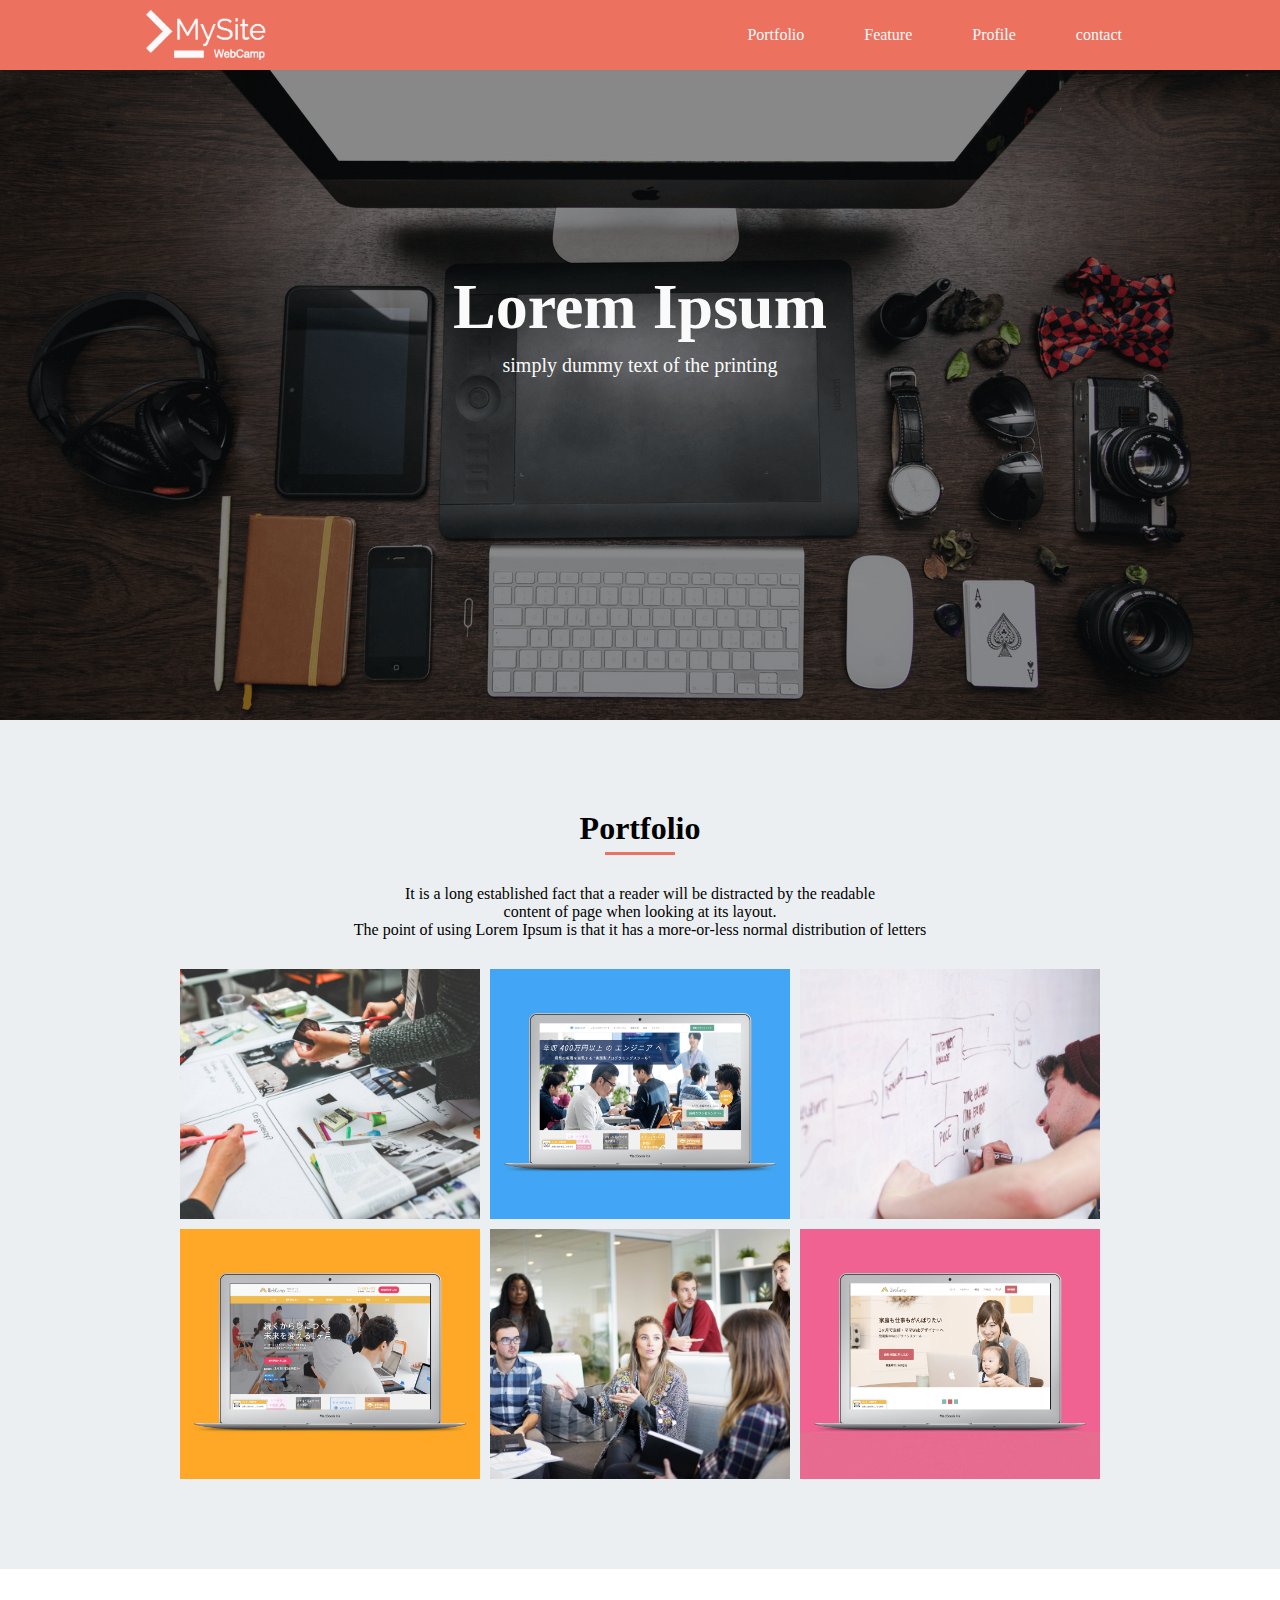
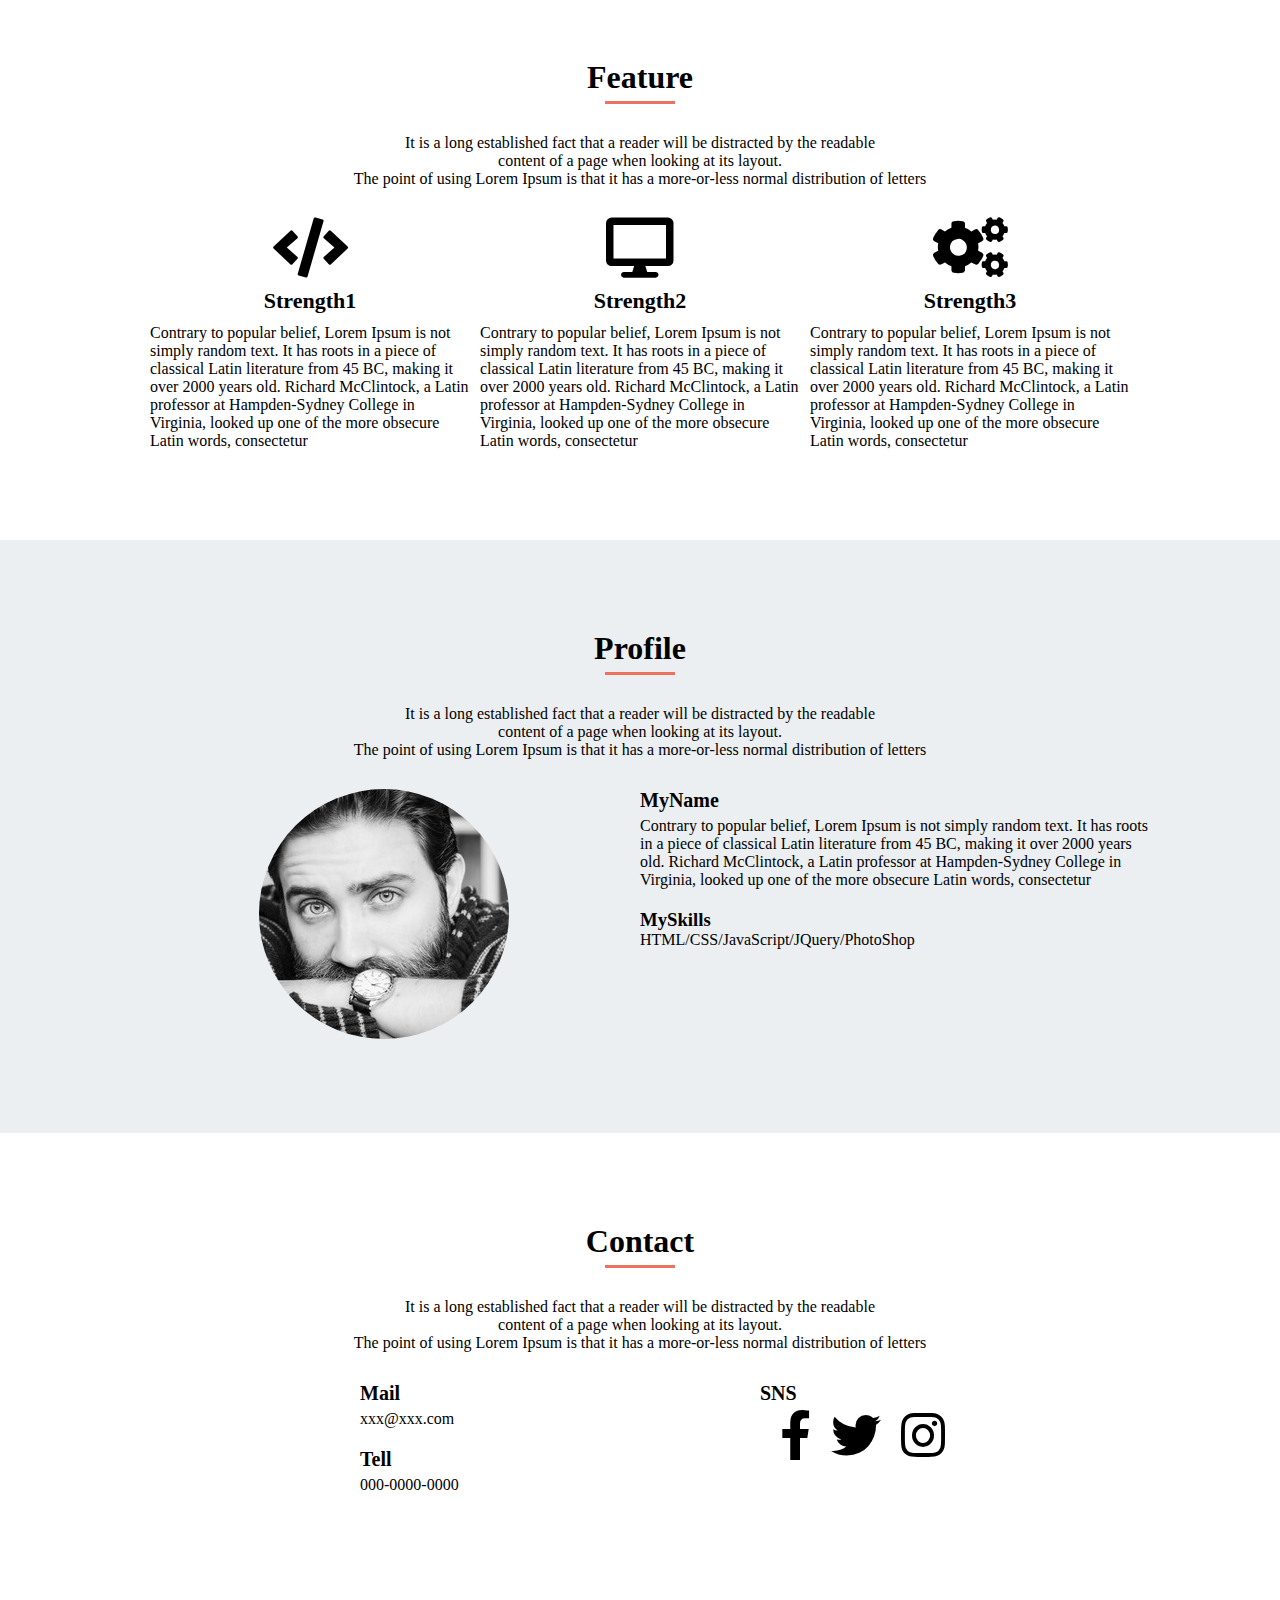
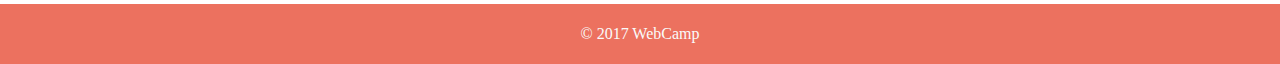
==== commit 4cc1237b: "[Upload] headerとcontactにリンクを貼りました" ====
--- a/index.html
+++ b/index.html
@@ -10,31 +10,31 @@
 <body>
 	<header>
 		<div class="header-box">
-			<img class="header-logo" src="img/logo.png">
+			<a href="#Main-Visual"><img class="header-logo" src="img/logo.png"></a>
 			<nav>
 				<ul class="nav-list">
 					<li>
-						<a href="#"> Portfolio</a>
+						<a href="#Portfolio"> Portfolio</a>
 					</li>
 					<li>
-						<a href="#"> Feature</a>
+						<a href="#Feature"> Feature</a>
 					</li>
 					<li>
-						<a href="#"> Profile</a>
+						<a href="#Profile"> Profile</a>
 					</li>
 					<li>
-						<a href="#"> contact</a>
+						<a href="#Contact"> contact</a>
 					</li>
 				</ul>
 			</nav>
 		</div>
 	</header>
-	<div class="main-visual">
+	<div class="main-visual" id="Main-Visual">
 		<h1 class="main-visual-title">Lorem Ipsum</h1>
 		<p>simply dummy text of the printing</p>
 	</div>
 	<main>
-		<div class="portfolio">
+		<div class="portfolio" id="Portfolio">
 			<div class="portfolio-contents">
 				<div class="portfolio-text">
 					<h2 class="title">Portfolio</h2>
@@ -55,7 +55,7 @@
 				</div>
 			</div>
 		</div>
-		<div class="feature">
+		<div class="feature" id="Feature">
 			<div class="feature-text">
 				<h2 class="title"> Feature</h2>
 				<div class="title-border"></div>
@@ -89,7 +89,7 @@
 				</div>
 			</div>
 		</div>
-		<div class="profile">
+		<div class="profile" id="Profile">
 			<div class="profile-box">
 				<div class="profile-text clearfix">
 					<h2 class="title">Profile</h2>
@@ -121,7 +121,7 @@
 				</div>
 			</div>
 		</div>
-		<div class="contact">
+		<div class="contact" id="Contact">
 			<div class="contact-text">
 				<h2 class="title">Contact</h2>
 				<div class="title-border"></div>
@@ -136,13 +136,13 @@
 					<div class="contact-content-box">
 						<h3>Mail</h3>
 						<p>
-							<a href="#">xxx@xxx.com</a>
+							<a href="mailto:xxx@xxx.com">xxx@xxx.com</a>
 						</p>
 					</div>
 					<div class="contact-content-box">
 						<h3>Tell</h3>
 						<p>
-							<a href="#">000-0000-0000</a>
+							<a href="tel:000-0000-0000">000-0000-0000</a>
 						</p>
 					</div>
 				</div>
--- a/style.css
+++ b/style.css
@@ -211,6 +211,9 @@
 	font-size: 20px;
 	padding-bottom: 5px;
 }
+.contact-content-box a{
+	color: #000000
+}
 .contact-social i{
 	float: left;
 	font-size: 50px;
@@ -228,4 +231,9 @@
 	font-size: 16px;
 	color: #FAFAFA;
 	line-height: 60px;
+}
+
+/*レスポンシブ対応に関して*/
+@media screen and (max-width: 767px){
+
 }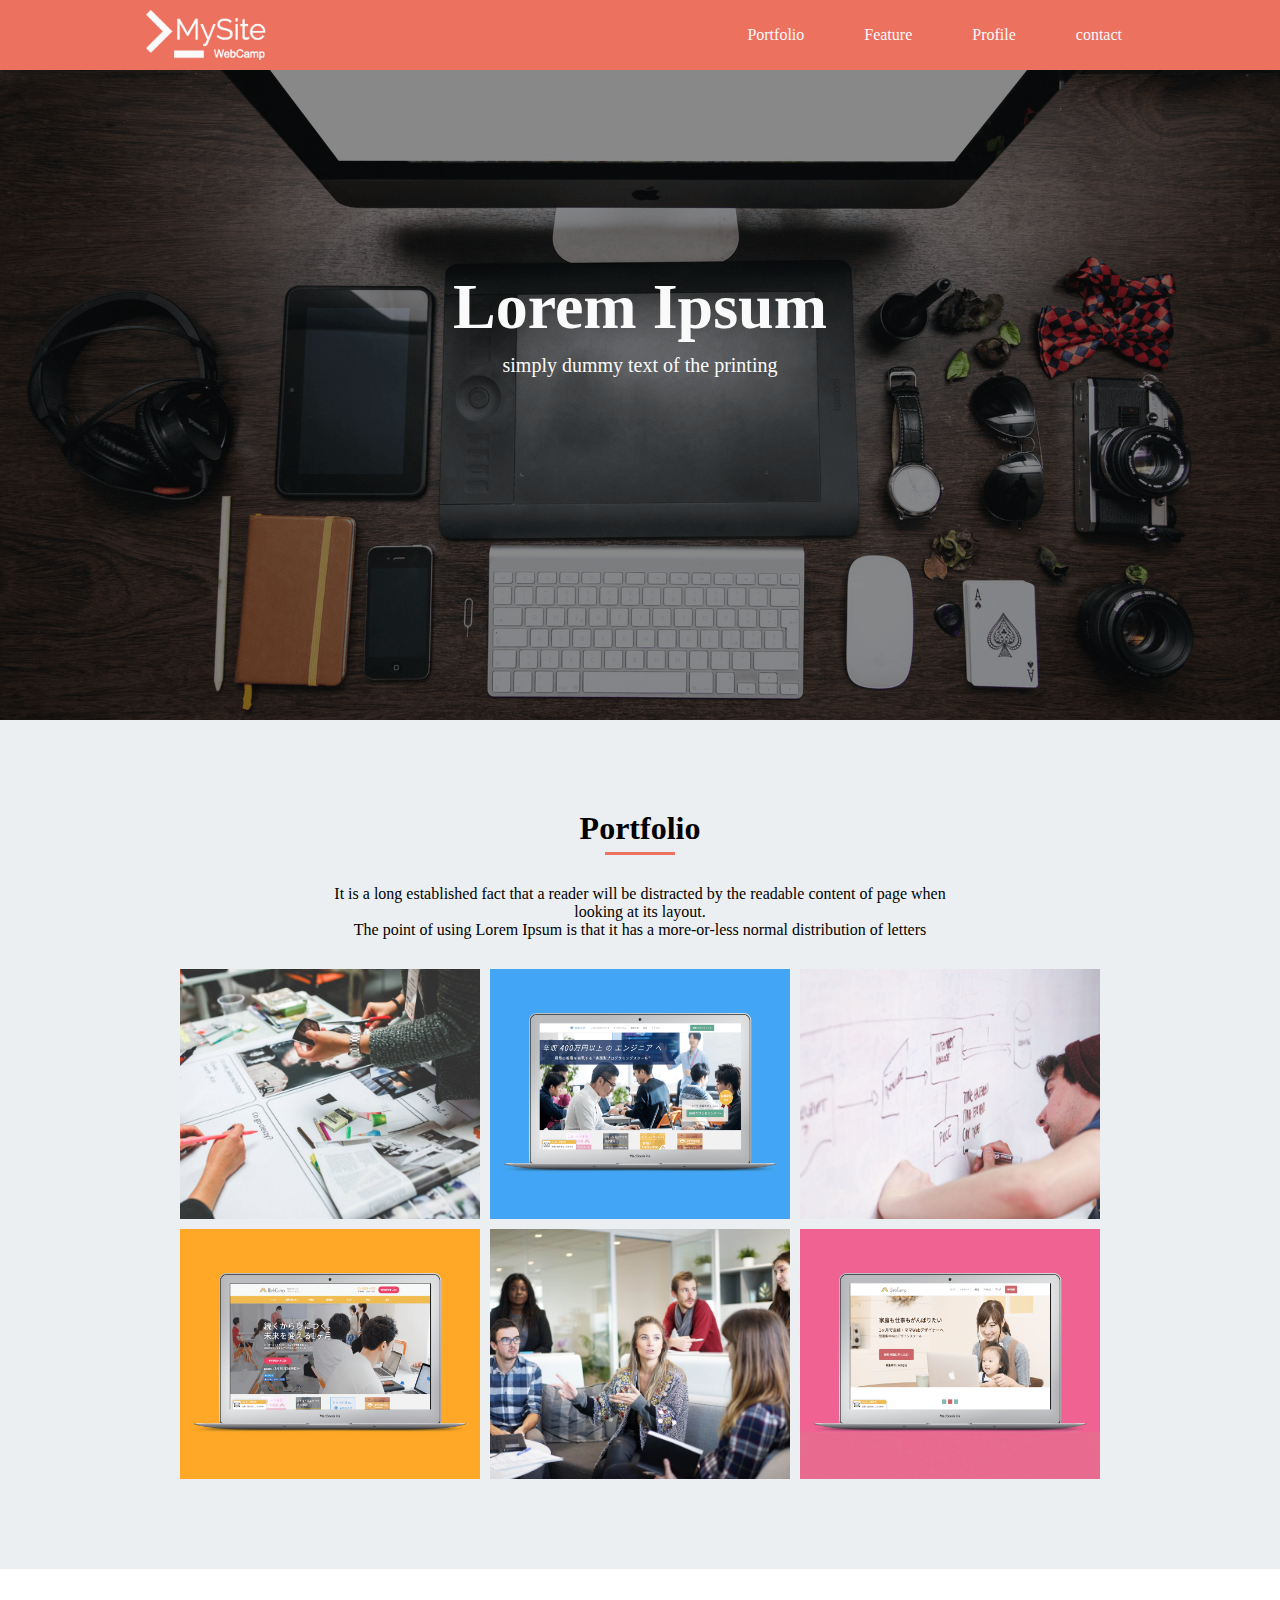
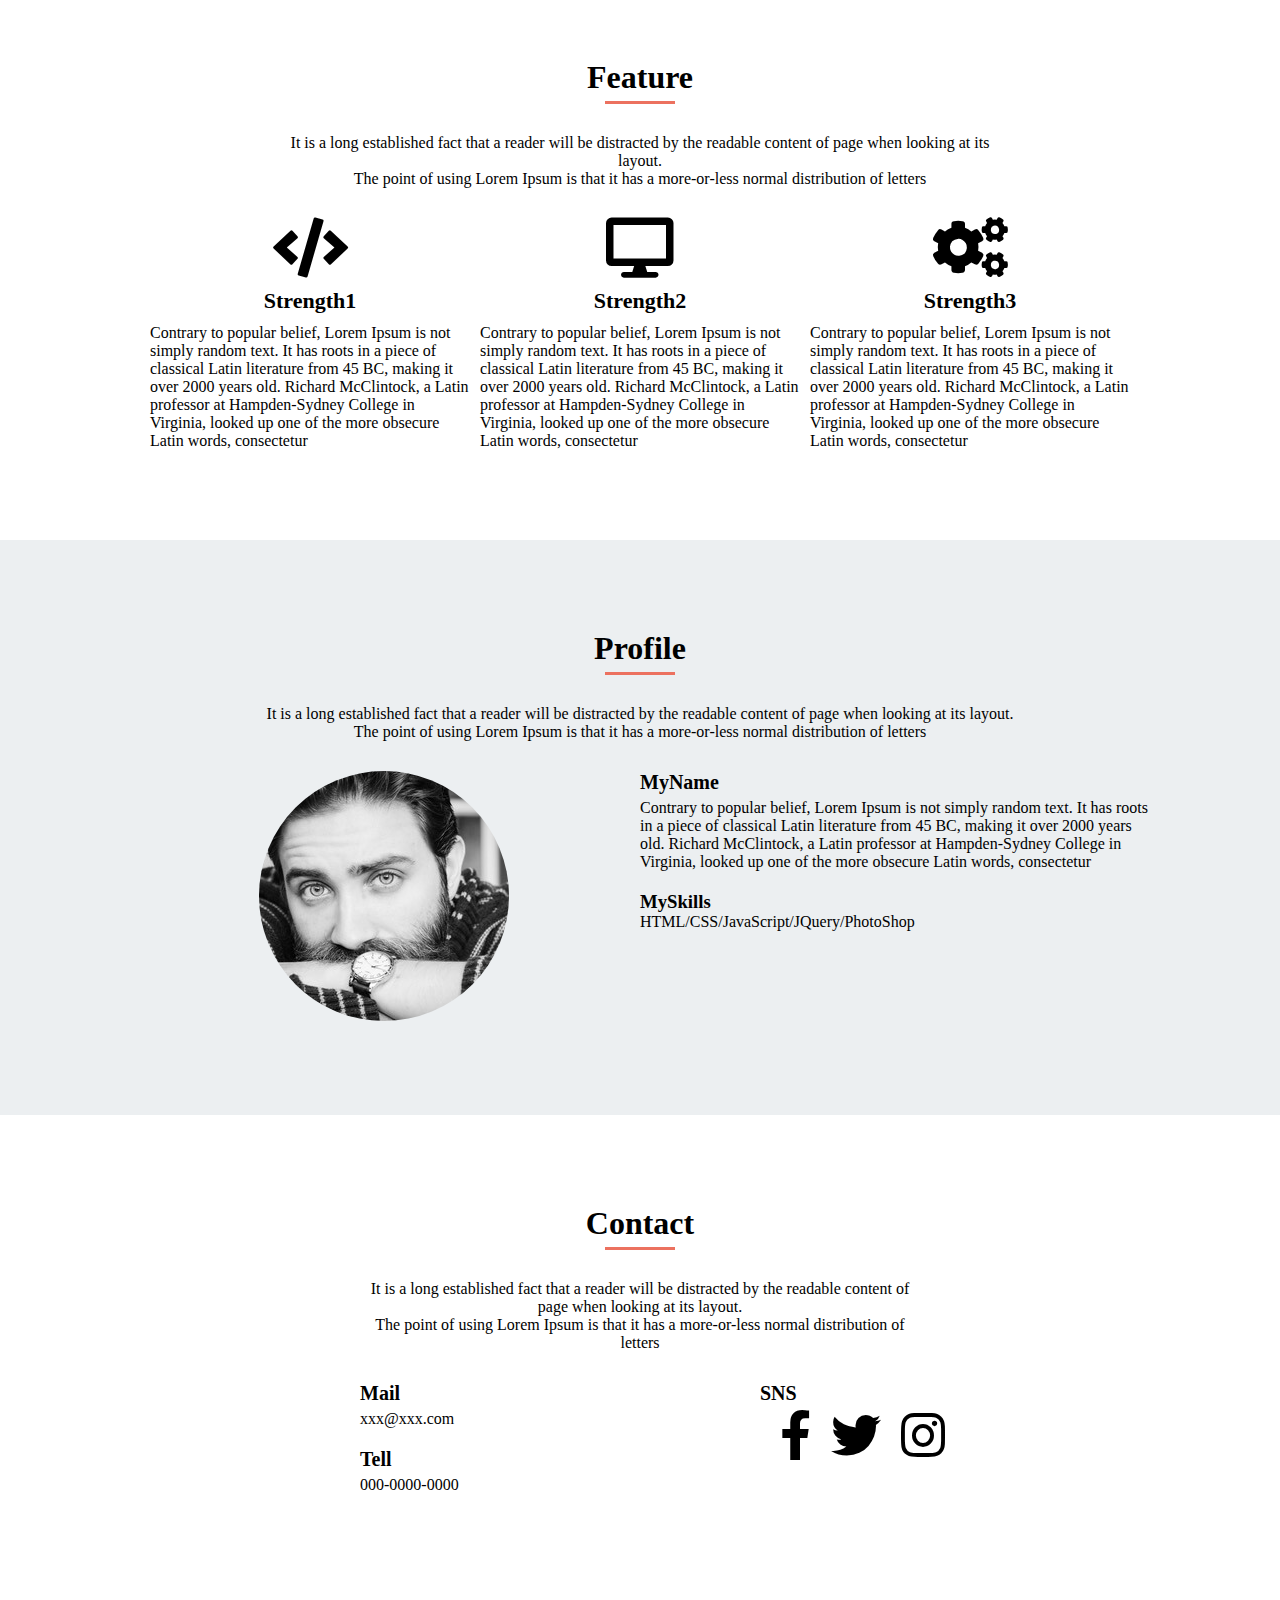
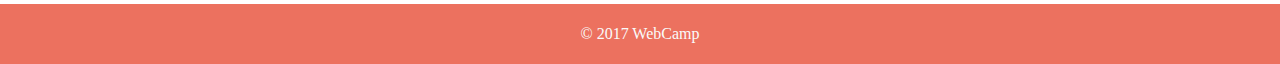
==== commit 270c7231: "[Finish] 完成しました" ====
--- a/index.html
+++ b/index.html
@@ -13,6 +13,7 @@
 			<a href="#Main-Visual"><img class="header-logo" src="img/logo.png"></a>
 			<nav>
 				<ul class="nav-list">
+					<div class="hamburger-box"><i class="fas fa-bars" id="hamburger"></i></div>
 					<li>
 						<a href="#Portfolio"> Portfolio</a>
 					</li>
@@ -40,8 +41,7 @@
 					<h2 class="title">Portfolio</h2>
 					<div class="title-border"></div>
 					<p class="description">
-						It is a long established fact that a reader will be distracted by the readable <br>
-						content of page when looking at its layout. <br>
+						It is a long established fact that a reader will be distracted by the readable content of page when looking at its layout. <br>
 						The point of using Lorem Ipsum is that it has a more-or-less normal distribution of letters
 					</p>
 				</div>
@@ -60,8 +60,7 @@
 				<h2 class="title"> Feature</h2>
 				<div class="title-border"></div>
 				<p class="description">
-					It is a long established fact that a reader will be distracted by the readable <br>
-					content of a page when looking at its layout. <br>
+					It is a long established fact that a reader will be distracted by the readable content of page when looking at its layout. <br>
 					The point of using Lorem Ipsum is that it has a more-or-less normal distribution of letters
 				</p>
 			</div>
@@ -95,8 +94,7 @@
 					<h2 class="title">Profile</h2>
 					<div class="title-border"></div>
 					<p class="description">
-						It is a long established fact that a reader will be distracted by the readable <br>
-						content of a page when looking at its layout. <br>
+						It is a long established fact that a reader will be distracted by the readable content of page when looking at its layout. <br>
 						The point of using Lorem Ipsum is that it has a more-or-less normal distribution of letters
 					</p>
 				</div>
@@ -126,8 +124,7 @@
 				<h2 class="title">Contact</h2>
 				<div class="title-border"></div>
 				<p class="description">
-					It is a long established fact that a reader will be distracted by the readable <br>
-					content of a page when looking at its layout. <br>
+					It is a long established fact that a reader will be distracted by the readable content of page when looking at its layout. <br>
 					The point of using Lorem Ipsum is that it has a more-or-less normal distribution of letters
 				</p>
 			</div>
@@ -149,7 +146,7 @@
 				<div class="contact-content">
 					<div class="contact-content-box">
 						<h3>SNS</h3>
-						<div class="contact-social">
+						<div class="contact-social clearfix">
 							<i class="fab fa-facebook-f"></i>
 							<i class="fab fa-twitter"></i>
 							<i class="fab fa-instagram"></i>
--- a/style.css
+++ b/style.css
@@ -29,6 +29,9 @@
 .nav-list{
 	float: right;
 }
+#hamburger, .hamburger-box{
+	display: none;
+}
 .nav-list li{
 	float: left;
 	padding: 0 30px;
@@ -72,7 +75,7 @@
 	border-bottom: 3px solid #EC715F;
 }
 .description{
-	padding: 30px 0;
+	padding: 30px 130px;
 	font-size: 16px;
 }
 
@@ -189,6 +192,7 @@
 	font-size: 16px;
 }
 
+
 /*contactに関して*/
 .contact{
 	width: 800px;
@@ -233,7 +237,138 @@
 	line-height: 60px;
 }
 
+/*-------------------------------------------------------------*/
+
 /*レスポンシブ対応に関して*/
 @media screen and (max-width: 767px){
-
+	header{
+		height: 50px;
+	}
+	.header-box{
+		width: 90%;
+	}
+	.header-logo{
+		height: 50px;
+	}
+	.hamburger-box{
+		display: inline-block;
+		height: 40px;
+		width: 40px;
+		border: 1px solid white;
+		margin: 5px 0;
+		text-align: center;
+		line-height: 40px;
+		padding-top: 3px;
+	}
+	#hamburger{
+		color: white;
+		font-size: 28px;
+		display: inline-block;
+	}
+	.nav-list li{
+		display: none;
+	}
+
+	/*main-visualに関して*/
+	.main-visual{
+		background-image: url(img/code.png);
+		padding: 0 5%;
+	}
+	.main-visual-title{
+		font-size: 40px;
+	}
+	.main-visual p{
+		font-size: 18px;
+	}
+
+	/*mainに関して*/
+	.description{
+		width: 100%;
+		padding: 30px 0;
+	}
+
+	/*portfolioに関して*/
+	.portfolio{
+		padding: 90px 5%;
+	}
+	.portfolio-contents{
+		width: 100%;
+	}
+	.portfolio-images{
+		width: 100%;
+	}
+	.portfolio-image{
+		display: inline-block;
+		margin: 0 auto 10px;
+		float: none;
+	}
+	.portfolio-image:last-child{
+		margin-bottom: 0;
+	}
+	.portfolio-image:nth-last-child(-n+3){
+		display: none;
+	}
+	.portfolio-image:nth-child(1){
+		background-image: url(img/websuku.png);
+	}
+	.portfolio-image:nth-child(2){
+		background-image: url(img/webcamp.png);
+	}
+	.portfolio-image:nth-child(3){
+		background-image: url(img/webcamp-mother.png);
+	}
+
+	/*featureに関して*/
+	.feature{
+		width: 90%;
+		margin: 0 5%;
+	}
+	.feature-content{
+		width: 100%;
+		margin: 0 0 10px 0;
+	}
+	.feature-content:nth-child(3){
+		margin-bottom: 0;
+	}
+	.feature-content-title{
+		font-size: 20px;
+	}
+
+
+	/*profileに関して*/
+	.profile-box{
+		width: 90%;
+	}
+	.profile-content{
+		width: 100%;
+		text-align: center;
+	}
+	.profile-image{
+		margin-bottom: 20px;
+	}
+	.profile-content-text:last-child{
+		padding-bottom: 0;
+	}
+
+	/*contactに関して*/
+	.contact{
+		width: 90%;
+	}
+	.contact-content{
+		width: 100%;
+		text-align: center;
+	}
+	.contact-content-box{
+		padding: 0 0 20px 0;
+	}
+	.contact-content-box:last-child{
+		padding: 0;
+	}
+	.contact-social{
+		display: inline-block;
+		padding: 0 auto;
+	}
+	.contact-social i{
+		margin-left: 8px;
+	}
 }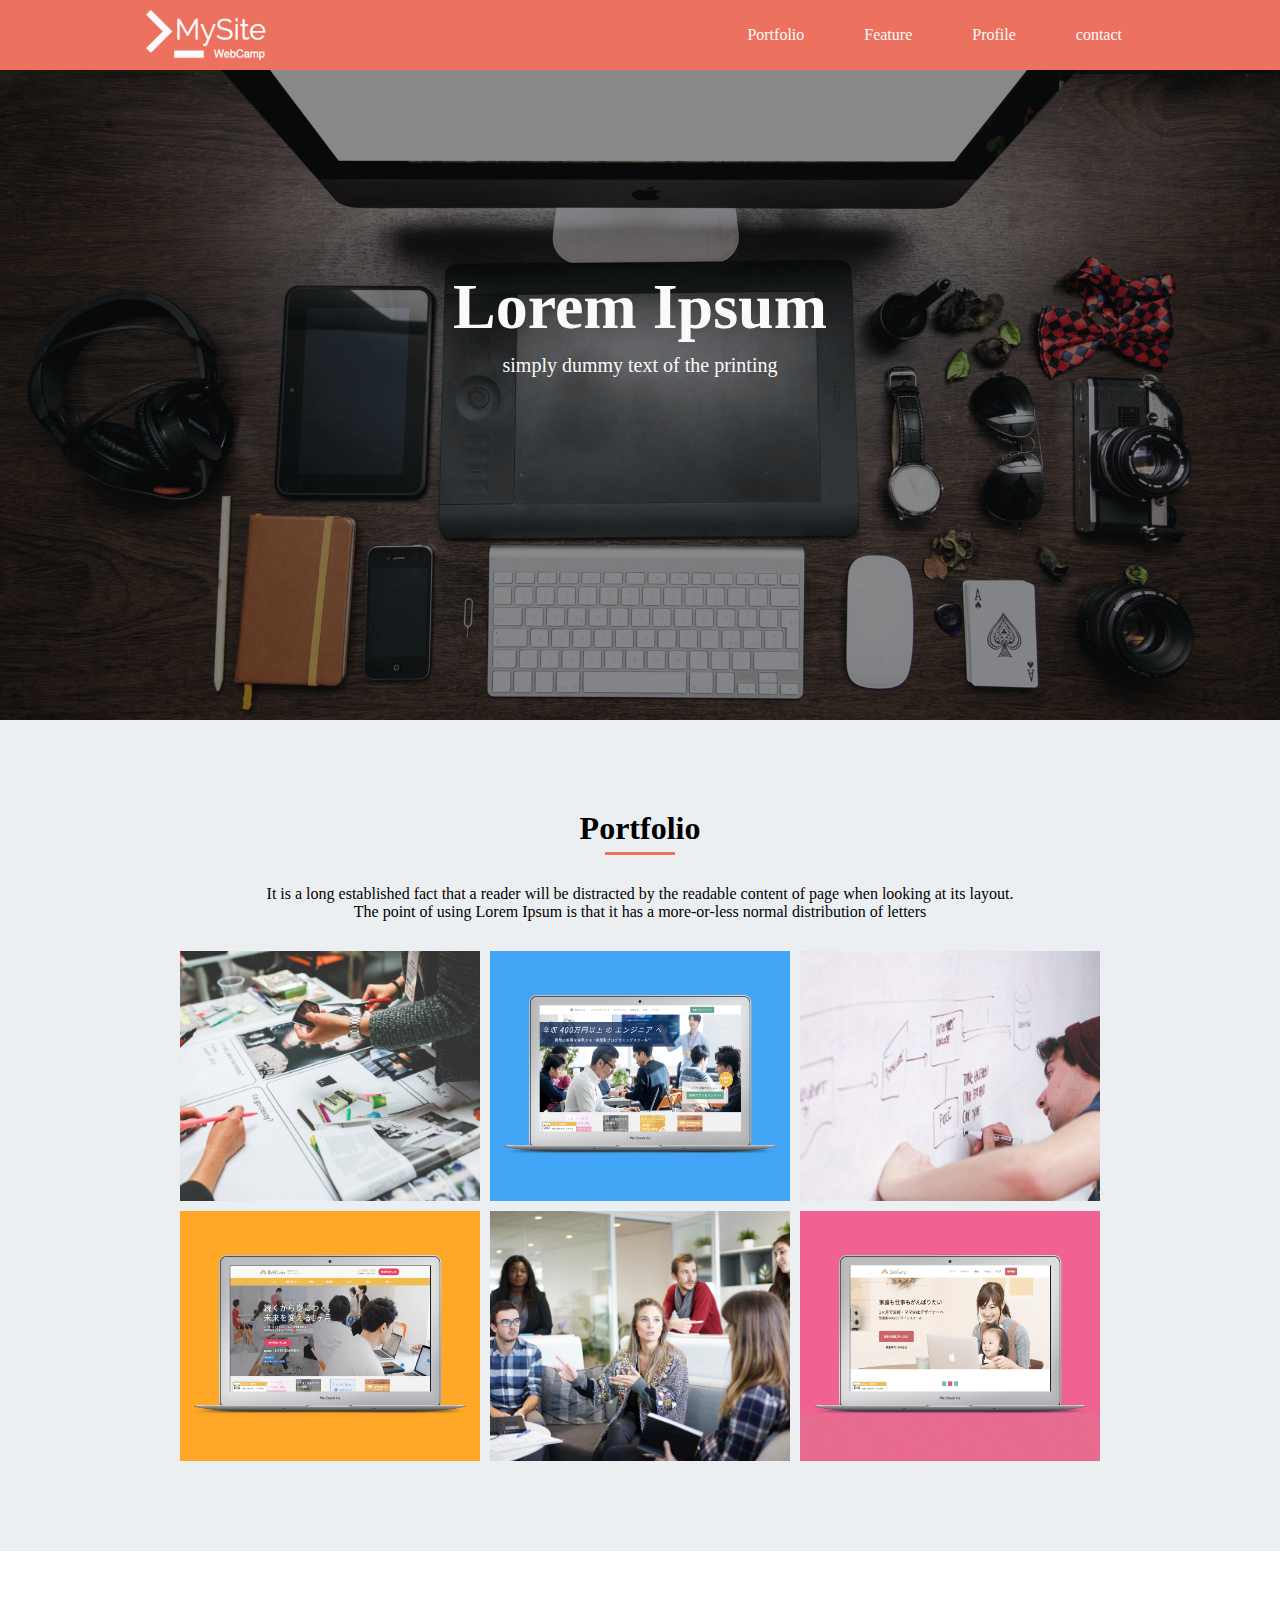
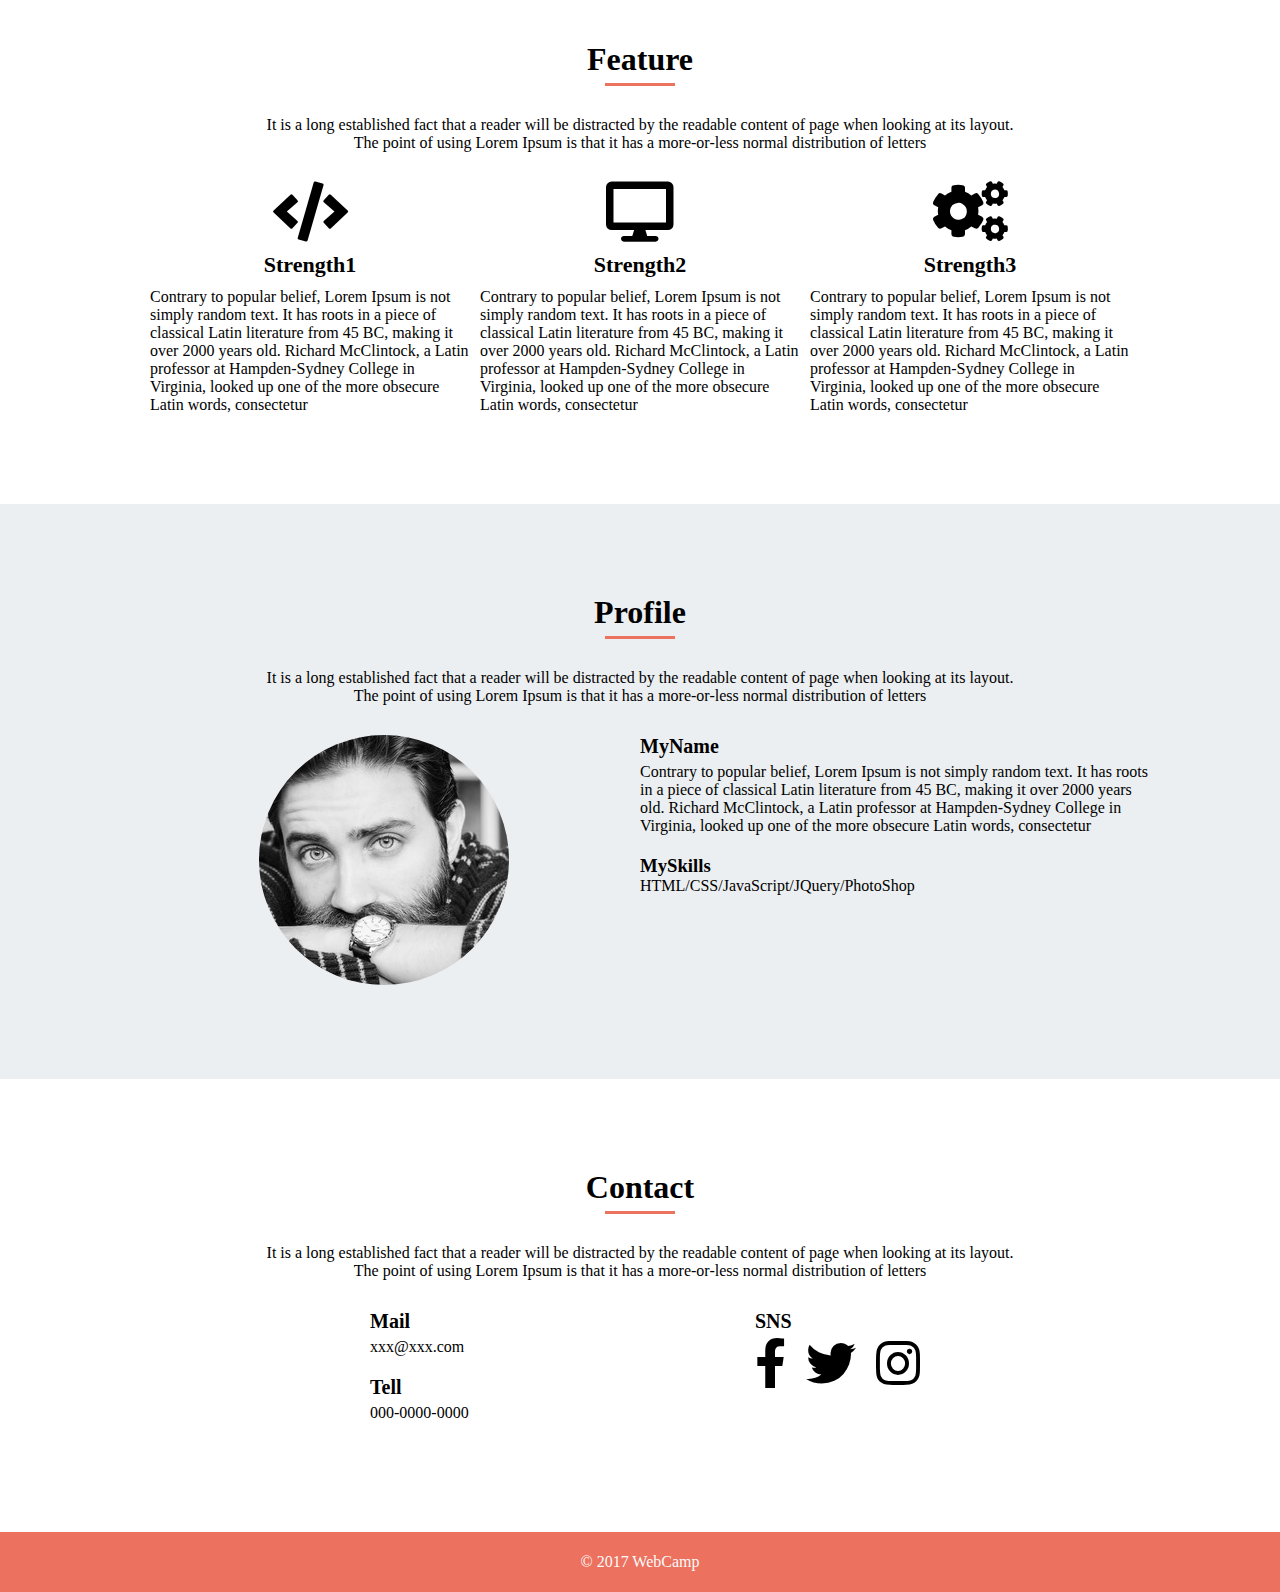
==== commit 03a27ab9: "[Upload] portfolioメディアクエリの際の画像配置、profileの配置を修正しました。" ====
--- a/index.html
+++ b/index.html
@@ -130,13 +130,13 @@
 			</div>
 			<div class="contact-contents clearfix">
 				<div class="contact-content">
-					<div class="contact-content-box">
+					<div class="contact-content-box left-box">
 						<h3>Mail</h3>
 						<p>
 							<a href="mailto:xxx@xxx.com">xxx@xxx.com</a>
 						</p>
 					</div>
-					<div class="contact-content-box">
+					<div class="contact-content-box left-box">
 						<h3>Tell</h3>
 						<p>
 							<a href="tel:000-0000-0000">000-0000-0000</a>
@@ -144,7 +144,7 @@
 					</div>
 				</div>
 				<div class="contact-content">
-					<div class="contact-content-box">
+					<div class="contact-content-box right-box">
 						<h3>SNS</h3>
 						<div class="contact-social clearfix">
 							<i class="fab fa-facebook-f"></i>
--- a/style.css
+++ b/style.css
@@ -75,7 +75,7 @@
 	border-bottom: 3px solid #EC715F;
 }
 .description{
-	padding: 30px 130px;
+	padding: 30px 0;
 	font-size: 16px;
 }
 
@@ -207,9 +207,15 @@
 	float: left;
 }
 .contact-content-box{
-	width: 100%;
-	display: inline-block;
-	padding: 0 0 20px 120px;
+	margin: 0 auto;
+	display: block;
+	padding-bottom: 20px;
+}
+.left-box{
+	width: 140px;
+}
+.right-box{
+	width: 170px;
 }
 .contact-content-box h3{
 	font-size: 20px;
@@ -223,7 +229,9 @@
 	font-size: 50px;
 	margin-left: 20px;
 }
-
+.contact-social i:first-child{
+	margin-left: 0;
+}
 /*footerに関して*/
 footer{
 	height: 60px;
@@ -298,24 +306,20 @@
 		width: 100%;
 	}
 	.portfolio-image{
-		display: inline-block;
 		margin: 0 auto 10px;
 		float: none;
 	}
+	.portfolio-image:nth-child(3n){
+		margin-right: auto;
+	}
+	.portfolio-image:nth-last-child(-n+3){
+		margin-bottom: 10px;
+	}
+	.portfolio-image:nth-child(2n-1){
+		display: none;
+	}
 	.portfolio-image:last-child{
 		margin-bottom: 0;
-	}
-	.portfolio-image:nth-last-child(-n+3){
-		display: none;
-	}
-	.portfolio-image:nth-child(1){
-		background-image: url(img/websuku.png);
-	}
-	.portfolio-image:nth-child(2){
-		background-image: url(img/webcamp.png);
-	}
-	.portfolio-image:nth-child(3){
-		background-image: url(img/webcamp-mother.png);
 	}
 
 	/*featureに関して*/
